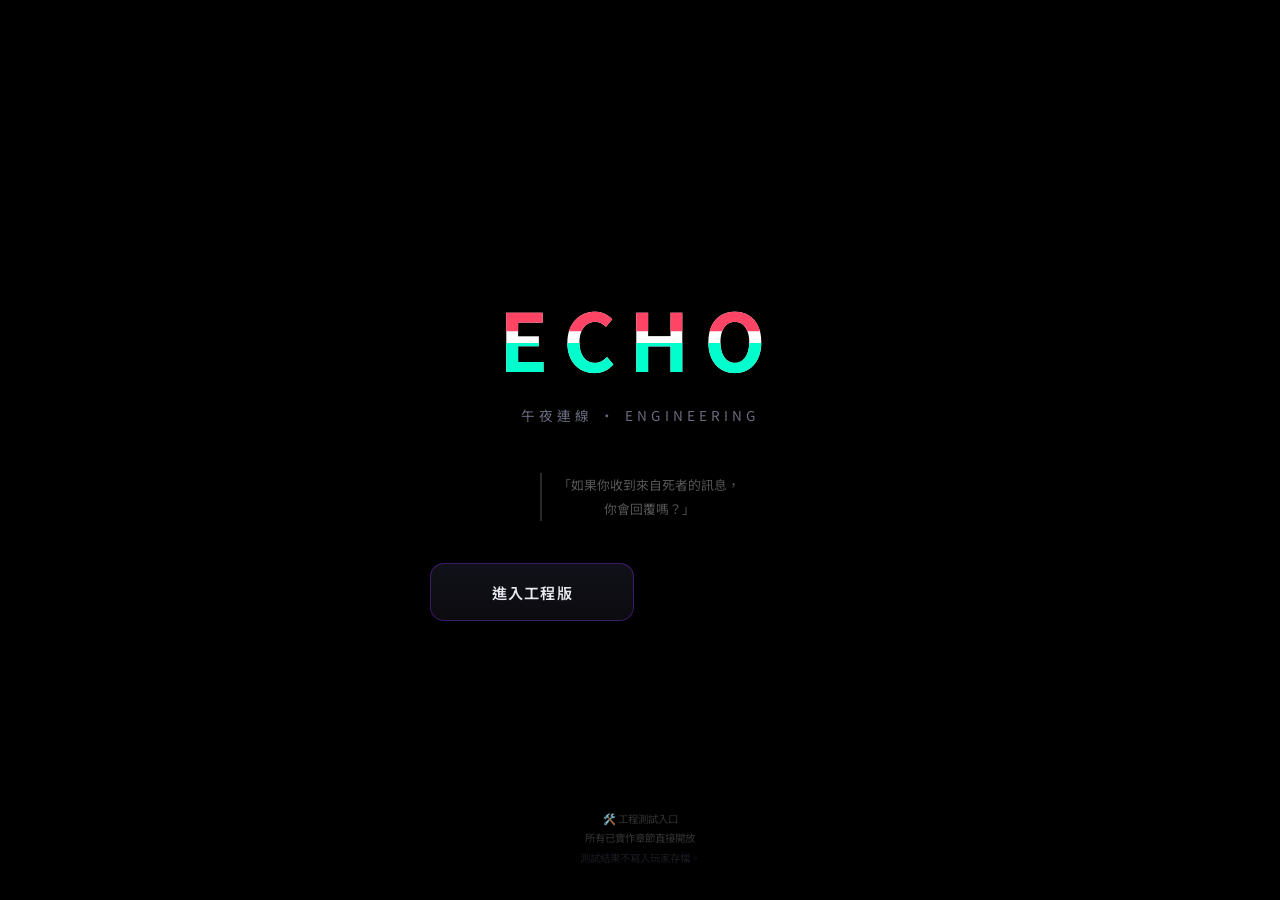
==== engineering.html @ 0adcd516 "feat: split player and engineering entry pages" ====
<!DOCTYPE html>
<html lang="zh-TW">
<head>
<meta charset="UTF-8">
<meta name="viewport" content="width=device-width, initial-scale=1.0, maximum-scale=1.0, user-scalable=no">
<title>午夜連線：ECHO — 工程版</title>
<link rel="icon" href="data:,">
<link rel="stylesheet" href="css/style.css?v=20260907-1">
</head>
<body>

<!-- ── TITLE SCREEN ── -->
<div id="title-screen">
  <div class="tg" data-text="ECHO">ECHO</div>
  <div class="t-sub">午夜連線 · ENGINEERING</div>
  <div class="t-quote">「如果你收到來自死者的訊息，<br>你會回覆嗎？」</div>
  <div class="mode-choice" aria-label="進入工程版">
    <button class="mode-card mode-engineer" type="button" onclick="chooseGameMode('engineer')">進入工程版</button>
  </div>
  <div class="t-warn">
    🛠️ 工程測試入口<br>
    所有已實作章節直接開放<br>
    <span style="color:#1a1a22">測試結果不寫入玩家存檔。</span>
  </div>
</div>

<!-- ── CHAPTER SELECT ── -->
<div id="chapter-select">
  <div class="cs-modebar">
    <button type="button" class="cs-mode-back" onclick="returnToModeSelect()">‹ 返回工程首頁</button>
    <span class="cs-mode-badge" id="cs-mode-badge">PLAYER</span>
  </div>
  <div class="cs-title">選擇章節</div>
  <div class="cs-mode-note" id="cs-mode-note"></div>
  <div style="width:100%;max-width:420px">

    <div class="cs-part">第一章</div>
    <div class="cs-grid">
      <div class="cs-card active-ch" id="cs-1-1" onclick="startChapter('1-1')">
        <div class="cs-ch">CHAPTER 1</div>
        <div class="cs-name">《已讀者》</div>
        <div class="cs-desc">未知訊息、EVA出現、初始依附建立</div>
        <span class="cs-tag tag-eva">EVA路線</span>
        <div class="cs-sync" id="cs-sync-1-1">開始</div>
      </div>
    </div>

    <div class="cs-part">第二章（平行分流）</div>
    <div class="cs-grid">
      <div class="cs-card locked" id="cs-2-1" onclick="startChapter('2-1')">
        <div class="cs-ch">CHAPTER 2-1 &nbsp;同步率 11～20%</div>
        <div class="cs-name">《地下道》</div>
        <div class="cs-desc">時間錯亂、未來監視器、EVA依附路線</div>
        <span class="cs-tag tag-eva">EVA路線</span>
        <div class="cs-sync" id="cs-sync-2-1">🔒</div>
      </div>
      <div class="cs-card locked" id="cs-2-2" onclick="startChapter('2-2')">
        <div class="cs-ch">CHAPTER 2-2 &nbsp;同步率 0～10%</div>
        <div class="cs-name">《雨夜留言》</div>
        <div class="cs-desc">死者聊天室、記憶重疊、林雨晴路線</div>
        <span class="cs-tag tag-rain">林雨晴路線</span>
        <div class="cs-sync" id="cs-sync-2-2">🔒</div>
      </div>
    </div>

    <div class="cs-part">第三章（依同步率再分流）</div>
    <div class="cs-grid">
      <div class="cs-card locked" id="cs-3-1" onclick="startChapter('3-1')">
        <div class="cs-ch">CHAPTER 3-1 &nbsp;同步率 16～20%</div>
        <div class="cs-name">《已讀中》</div>
        <div class="cs-desc">認知污染、記憶篡改、EVA人格侵蝕</div>
        <span class="cs-tag tag-eva">EVA主線</span>
        <div class="cs-sync" id="cs-sync-3-1">🔒</div>
      </div>
      <div class="cs-card locked" id="cs-3-2" onclick="startChapter('3-2')">
        <div class="cs-ch">CHAPTER 3-2 &nbsp;同步率 8～15%</div>
        <div class="cs-name">《在線中》</div>
        <div class="cs-desc">三回合在線局、隱藏身分、指認聊天室管理者</div>
        <span class="cs-tag tag-rain">林雨晴主線</span>
        <div class="cs-sync" id="cs-sync-3-2">🔒</div>
      </div>
      <div class="cs-card locked" id="cs-3-3" onclick="startChapter('3-3')">
        <div class="cs-ch">CHAPTER 3-3 &nbsp;同步率 5～10%</div>
        <div class="cs-name">《不要開聲音》</div>
        <div class="cs-desc">聲音污染、現實同步入侵、K主線</div>
        <span class="cs-tag tag-k">K主線</span>
        <div class="cs-sync" id="cs-sync-3-3">🔒</div>
      </div>
    </div>

    <div class="cs-part">第四章（平行路線）</div>
    <div class="cs-grid">
      <div class="cs-card locked" id="cs-4-1" onclick="startChapter('4-1')">
        <div class="cs-ch">CHAPTER 4-1 &nbsp;高同步路線 33～100%</div>
        <div class="cs-name">《鏡中已讀》</div>
        <div class="cs-desc">人格入侵、鏡像污染、現實與聊天室融合</div>
        <span class="cs-tag tag-eva">高同步</span>
        <div class="cs-sync" id="cs-sync-4-1">🔒</div>
      </div>
      <div class="cs-card locked" id="cs-4-2" onclick="startChapter('4-2')">
        <div class="cs-ch">CHAPTER 4-2 &nbsp;中同步路線 18～66%</div>
        <div class="cs-name">《Agent》</div>
        <div class="cs-desc">背景服務、代理生活、便利與界線逐步重疊</div>
        <span class="cs-tag tag-eva">中同步</span>
        <div class="cs-sync" id="cs-sync-4-2">🔒</div>
      </div>
    </div>

    <div class="cs-part">第五章・終章</div>
    <div class="cs-grid">
      <div class="cs-card locked" id="cs-5" onclick="startChapter('5')">
        <div class="cs-ch">CHAPTER 5 &nbsp;高同步解鎖</div>
        <div class="cs-name">《ECHO》</div>
        <div class="cs-desc">證據檔案、ECHO關聯圖、殘留人格與最終同步選擇</div>
        <span class="cs-tag tag-final">最終章</span>
        <div class="cs-sync" id="cs-sync-5">🔒</div>
      </div>
    </div>

    <div class="cs-part">番外篇・起源</div>
    <div class="cs-grid">
      <div class="cs-card locked" id="cs-origin" onclick="startChapter('origin')">
        <div class="cs-ch">ORIGIN &nbsp;100% 同步解鎖</div>
        <div class="cs-name">《ECHO的出現》</div>
        <div class="cs-desc">Oracle研究時代、Gamma操作員、人格保存實驗與EVA起源</div>
        <span class="cs-tag tag-final">番外篇</span>
        <div class="cs-sync" id="cs-sync-origin">🔒</div>
      </div>
    </div>

    <div class="cs-sync-total" id="cs-total">累積同步率：<b>0%</b></div>

  </div>
</div>

<!-- ── SYNC BAR ── -->
<div id="sync-bar">
  <span class="sl">SYNC</span>
  <div class="st"><div class="sf" id="sync-fill"></div></div>
  <span class="sp" id="sync-pct">0%</span>
</div>

<!-- ── APP SHELL ── -->
<div id="app">
  <div class="status-bar">
    <span class="status-time" id="clock">02:13</span>
    <span>🔋 87%&nbsp;&nbsp;📶</span>
  </div>
  <div class="chat-header">
    <div class="back-btn" id="back-btn">‹</div>
    <div class="avatar av-k" id="hdr-av"><div class="odot od-unk"></div></div>
    <div class="hi">
      <div class="hn" id="hdr-name">K</div>
      <div class="hs" id="hdr-status">上線中</div>
    </div>
  </div>
  <div id="chat-body">
    <div class="tlbl">凌晨 02:13</div>
  </div>
  <div id="typing-indicator">
    <div class="typing-bbl" id="typ-bbl" style="background:var(--b-other)">
      <div class="td"></div><div class="td"></div><div class="td"></div>
    </div>
  </div>
  <div id="options-area"></div>
</div>

<!-- ── LIGHTBOX ── -->
<div id="lightbox">
  <img id="lb-img" alt="">
  <div class="lb-cap" id="lb-cap"></div>
  <div class="lb-det" id="lb-det"></div>
  <div class="lb-hid" id="lb-hid"></div>
  <div class="lb-hint">點擊任意處關閉</div>
</div>

<!-- ── NOTIFICATION ── -->
<div id="notif-banner">
  <div class="ni" id="ni">📱</div>
  <div>
    <div class="nt" id="nt">LINE</div>
    <div class="nm" id="nm"></div>
  </div>
</div>

<!-- ── FLASH ── -->
<div id="flash-overlay"></div>

<!-- ── CHAPTER END ── -->
<div id="chapter-end">
  <div class="ce-title" id="ce-title">章節完</div>
  <div class="ce-name" id="ce-name"></div>
  <div class="ce-sync-wrap">
    <div class="ce-sl">本章同步率</div>
    <div class="ce-sn" id="ce-sn">0%</div>
    <div class="ce-sbw"><div class="ce-sbf" id="ce-sbf" style="width:0%"></div></div>
  </div>
  <div class="ce-msg" id="ce-msg"></div>
  <div class="ce-next" id="ce-next"></div>
  <button class="ce-btn" onclick="goChapterSelect()">返回章節選擇</button>
  <div class="ce-restart" onclick="resetPlayerProgress()">↺ 重新開始（清除玩家進度）</div>
</div>

<!-- ── SCRIPTS ── -->
<!-- Engine 必須最先載入 -->
<script src="js/engine.js?v=20260907-2"></script>
<script src="js/minigames.js?v=20260906-2"></script>
<script src="chapters/ch1-1.js?v=20260901-2"></script>
<script src="chapters/ch2.js?v=20260902-1"></script>
<script src="chapters/ch3.js?v=20260903-1"></script>
<script src="chapters/ch4.js?v=20260906-2"></script>
<script src="chapters/ch_end_normal.js?v=20260901-2"></script>
<script src="chapters/ch5.js?v=20260901-2"></script>
<script src="chapters/ch_origin.js?v=20260907-1"></script>

<script>
  // ── 初始化 ──
  // 工程入口：僅進入工程版；測試結果不寫入玩家存檔。

  document.getElementById('lightbox').onclick = function () {
    this.style.display = 'none';
  };
</script>

</body>
</html>
---- css/style.css ----
@import url('https://fonts.googleapis.com/css2?family=Noto+Sans+TC:wght@300;400;500;700&display=swap');

:root {
  --bg:#0a0a0f; --chat-bg:#111118; --b-other:#1e1e2a; --b-self:#1a4a3a;
  --b-eva:#1a0a2a; --b-rain:#0a1a1a; --b-k:#0a0a1a;
  --text:#e8e8f0; --dim:#6b6b80; --ghost:#3a3a4a;
  --green:#2dd4a4; --red:#ff4466; --purple:#9933ff;
  --warn:#ffaa00; --hdr:#1a1a24; --border:#2a2a38;
  --sync:#9933ff; --rain-color:#2299aa; --k-color:#5577ff;
}
*{box-sizing:border-box;margin:0;padding:0}
html,body{height:100%;background:var(--bg);font-family:'Noto Sans TC',sans-serif;overflow:hidden;user-select:none;-webkit-user-select:none}

/* TITLE */
#title-screen{position:fixed;inset:0;background:#000;display:flex;flex-direction:column;align-items:center;justify-content:center;z-index:100;padding:1.25rem;overflow-y:auto}
.tg{font-size:clamp(3rem,10vw,5rem);font-weight:700;color:#fff;letter-spacing:.18em;text-transform:uppercase;position:relative;animation:gm 4s infinite}
.tg::before,.tg::after{content:attr(data-text);position:absolute;left:0;top:0;width:100%}
.tg::before{color:var(--red);animation:ga 4s infinite;clip-path:polygon(0 0,100% 0,100% 45%,0 45%)}
.tg::after{color:#00ffcc;animation:gb 4s infinite;clip-path:polygon(0 55%,100% 55%,100% 100%,0 100%)}
@keyframes gm{0%,90%,100%{transform:translate(0)}91%{transform:translate(-2px,1px)}93%{transform:translate(2px,-1px)}95%{transform:translate(0)}}
@keyframes ga{0%,90%,100%{transform:translate(0);opacity:0}91%{transform:translate(3px,0);opacity:.8}93%{transform:translate(-3px,0);opacity:.8}95%{transform:translate(0);opacity:0}}
@keyframes gb{0%,90%,100%{transform:translate(0);opacity:0}91%{transform:translate(-3px,0);opacity:.8}93%{transform:translate(3px,0);opacity:.8}95%{transform:translate(0);opacity:0}}
.t-sub{color:var(--dim);font-size:.85rem;letter-spacing:.3em;margin-top:.6rem;text-transform:uppercase}
.t-quote{color:#555;font-size:.8rem;text-align:center;max-width:280px;line-height:1.9;margin-top:3rem;border-left:2px solid #2a2a2a;padding-left:1rem}
.mode-choice{width:min(92vw,420px);display:grid;grid-template-columns:repeat(2,minmax(0,1fr));gap:.7rem;margin-top:2.6rem}
.mode-card{appearance:none;min-height:58px;border:1px solid #29293a;border-radius:14px;background:linear-gradient(180deg,#111119,#0b0b10);padding:.8rem 1rem;text-align:center;color:var(--text);font-family:'Noto Sans TC',sans-serif;font-size:.95rem;font-weight:600;letter-spacing:.08em;display:flex;align-items:center;justify-content:center;cursor:pointer;transition:transform .15s,border-color .15s,background .15s}
.mode-card:active{transform:scale(.985)}
.mode-card strong{font-size:1rem;font-weight:600;letter-spacing:.08em}
.mode-card>span:last-child{font-size:.67rem;line-height:1.65;color:var(--dim)}
.mode-kicker{font-size:.52rem;font-family:monospace;letter-spacing:.12em;color:var(--ghost)}
.mode-player{border-color:rgba(45,212,164,.28)}
.mode-player strong{color:#bcebdc}
.mode-engineer{border-color:rgba(153,51,255,.34)}
.mode-engineer strong{color:#d8c1ff}
.mode-card:hover{background:#15151f;border-color:#50506a}
@keyframes blink{0%,100%{opacity:1}50%{opacity:.2}}
.t-warn{position:absolute;bottom:2rem;color:#333;font-size:.65rem;text-align:center;padding:0 2rem;line-height:1.9}

/* CHAPTER SELECT */
#chapter-select{display:none;position:fixed;inset:0;background:#000;z-index:95;flex-direction:column;align-items:center;overflow-y:auto;padding:2rem 1rem 4rem}
.cs-modebar{width:100%;max-width:420px;display:flex;align-items:center;justify-content:space-between;gap:.75rem;margin:.25rem 0 .6rem}
.cs-mode-back{appearance:none;border:0;background:transparent;color:#5f6274;font-family:inherit;font-size:.65rem;letter-spacing:.08em;padding:.35rem 0;cursor:pointer}
.cs-mode-badge{font-size:.55rem;font-family:monospace;letter-spacing:.12em;border:1px solid #2e3140;border-radius:999px;color:#878ca2;padding:.22rem .55rem}
.cs-mode-badge.engineer{color:#d4b7ff;border-color:rgba(153,51,255,.32);background:rgba(153,51,255,.08)}
.cs-mode-badge.player{color:#9dddc8;border-color:rgba(45,212,164,.28);background:rgba(45,212,164,.06)}
.cs-title{font-size:1rem;color:var(--ghost);letter-spacing:.3em;text-transform:uppercase;margin-bottom:.5rem;margin-top:.4rem}
.cs-mode-note{width:100%;max-width:420px;color:#595d70;font-size:.64rem;line-height:1.6;text-align:center;margin-bottom:1.25rem}
.cs-part{font-size:.7rem;color:var(--ghost);letter-spacing:.2em;margin:1.2rem 0 .6rem;text-transform:uppercase}
.cs-grid{display:flex;flex-direction:column;gap:.6rem;width:100%;max-width:420px}
.cs-card{background:#0e0e18;border:1px solid var(--border);border-radius:14px;padding:.9rem 1.1rem;cursor:pointer;transition:border-color .2s,background .2s;position:relative;overflow:hidden}
.cs-card:hover{background:#141420;border-color:#3a3a5a}
.cs-card.locked{opacity:.35;pointer-events:none}
.cs-card.active-ch{border-color:var(--sync)}
.cs-ch{font-size:.6rem;color:var(--ghost);letter-spacing:.15em;margin-bottom:.3rem}
.cs-name{font-size:.95rem;color:var(--text);font-weight:500}
.cs-desc{font-size:.7rem;color:var(--dim);margin-top:.25rem;line-height:1.6}
.cs-sync{position:absolute;right:.9rem;top:.9rem;font-size:.6rem;color:var(--sync);font-family:monospace}
.cs-tag{display:inline-block;font-size:.55rem;padding:.1rem .4rem;border-radius:3px;margin-top:.4rem;letter-spacing:.08em}
.tag-eva{background:rgba(153,51,255,.12);color:var(--purple);border:1px solid rgba(153,51,255,.25)}
.tag-rain{background:rgba(34,153,170,.12);color:var(--rain-color);border:1px solid rgba(34,153,170,.25)}
.tag-k{background:rgba(85,119,255,.12);color:var(--k-color);border:1px solid rgba(85,119,255,.25)}
.tag-final{background:rgba(255,68,102,.12);color:var(--red);border:1px solid rgba(255,68,102,.25)}
.cs-sync-total{text-align:center;font-size:.7rem;color:var(--ghost);margin-top:1.5rem;letter-spacing:.15em}
.cs-sync-total b{color:var(--sync)}

/* SYNC BAR */
#sync-bar{position:fixed;top:0;left:50%;transform:translateX(-50%);width:100%;max-width:480px;background:rgba(10,10,15,.97);border-bottom:1px solid #2a1a4a;padding:.35rem 1rem;display:none;align-items:center;gap:.6rem;z-index:90}
.sl{font-size:.6rem;color:var(--ghost);letter-spacing:.15em;white-space:nowrap}
.st{flex:1;height:3px;background:#1a1a2a;border-radius:2px;overflow:hidden}
.sf{height:100%;background:var(--sync);width:0%;transition:width .8s cubic-bezier(.34,1.56,.64,1);box-shadow:0 0 6px var(--sync)}
.sp{font-size:.65rem;color:var(--sync);font-family:monospace;font-weight:700;min-width:2.5rem;text-align:right}
.sp.pulse{animation:spulse .6s ease}
@keyframes spulse{0%{text-shadow:none}30%{text-shadow:0 0 12px var(--sync)}100%{text-shadow:none}}

/* APP */
#app{display:none;width:100%;height:100vh;height:100dvh;min-height:0;max-height:100dvh;overflow:hidden;flex-direction:column;background:var(--bg);max-width:480px;margin:0 auto;position:relative;padding-top:28px}
.status-bar{background:#000;display:flex;justify-content:space-between;align-items:center;padding:.3rem 1rem;font-size:.65rem;color:#666;flex-shrink:0}
.status-time{color:#aaa;font-weight:500}

/* HEADER */
.chat-header{background:var(--hdr);border-bottom:1px solid var(--border);padding:.7rem 1rem;display:flex;align-items:center;gap:.75rem;flex-shrink:0}
.back-btn{color:var(--green);font-size:1.1rem;cursor:pointer;padding:.2rem}
.avatar{width:38px;height:38px;border-radius:50%;display:flex;align-items:center;justify-content:center;font-size:1rem;flex-shrink:0;position:relative}
.av-k{background:#111;border:1px solid #333}
.av-eva{background:var(--b-eva);border:1px solid var(--purple)}
.av-eva.no-img::after{content:'☺';color:#fff;font-size:1.2rem}
.av-rain{background:#0a1a1a;border:1px solid #1a3a3a;color:var(--rain-color);font-size:.8rem}
.av-unk{background:#111;border:1px solid #222;color:#333;font-size:.7rem}
.odot{width:8px;height:8px;border-radius:50%;position:absolute;bottom:1px;right:1px;border:1.5px solid var(--hdr)}
.od-on{background:var(--green)}.od-off{background:#555}.od-unk{background:var(--red);animation:pr 2s infinite}
@keyframes pr{0%,100%{opacity:1}50%{opacity:.3}}
.hi{flex:1}.hn{font-size:.9rem;color:var(--text);font-weight:500}.hs{font-size:.7rem;color:var(--dim);margin-top:.1rem}

/* CHAT BODY */
#chat-body{flex:1;min-height:0;overflow-y:auto;padding:1rem .75rem;display:flex;flex-direction:column;gap:.5rem;background:var(--chat-bg);scroll-behavior:smooth;transition:filter 1.5s ease}
#chat-body::-webkit-scrollbar{width:3px}
#chat-body::-webkit-scrollbar-thumb{background:#2a2a3a;border-radius:2px}
#chat-body.dim{filter:brightness(.5)}
#chat-body.white-bg{background:#f8f8ff;filter:none}
.sys{text-align:center;color:var(--ghost);font-size:.65rem;letter-spacing:.08em;padding:.3rem 0}
.tlbl{text-align:center;color:var(--ghost);font-size:.65rem;padding:.5rem 0 .2rem}

/* BUBBLES */
.brow{display:flex;align-items:flex-end;gap:.5rem;max-width:85%;animation:bin .25s ease-out}
@keyframes bin{from{opacity:0;transform:translateY(8px)}to{opacity:1;transform:translateY(0)}}
.brow.self{margin-left:auto;flex-direction:row-reverse}
.bbl{padding:.6rem .85rem;border-radius:18px;font-size:.85rem;line-height:1.6;color:var(--text);max-width:100%;word-break:break-word}
.bb-other{background:var(--b-other);border-bottom-left-radius:4px}
.bb-self{background:var(--b-self);border-bottom-right-radius:4px;color:#c8f0e0}
.bb-eva{background:var(--b-eva);border:1px solid #3a1a5a;border-bottom-left-radius:4px}
.bb-rain{background:var(--b-rain);border:1px solid #1a3a3a;border-bottom-left-radius:4px;color:#aadddd}
.bb-k{background:var(--b-k);border:1px solid #1a1a3a;border-bottom-left-radius:4px;color:#aaaaff}
.bb-inject{background:transparent;border:1px solid var(--red);color:var(--red);font-size:.75rem;border-radius:8px;padding:.4rem .7rem;animation:flicker .5s ease}
@keyframes flicker{0%,100%{opacity:1}30%{opacity:0}60%{opacity:.7}}
.recalled{color:var(--ghost);font-style:italic;font-size:.78rem;padding:.4rem .7rem;border:1px dashed #2a2a3a;border-radius:12px;background:transparent}
.bmeta{font-size:.6rem;color:var(--ghost);margin-top:.15rem;display:flex;align-items:center;gap:.25rem}
.brow.self .bmeta{justify-content:flex-end}
.rr{color:var(--green);font-size:.65rem}
.stost{display:inline-block;background:rgba(153,51,255,.12);border:1px solid rgba(153,51,255,.3);color:var(--sync);font-size:.6rem;letter-spacing:.1em;padding:.15rem .45rem;border-radius:4px;margin-left:.4rem;vertical-align:middle;animation:tin .4s ease}
@keyframes tin{from{opacity:0;transform:scale(.8)}to{opacity:1;transform:scale(1)}}

/* FILE CARD */
.fc{background:#0e0e18;border:1px solid var(--border);border-radius:12px;overflow:hidden;cursor:pointer;width:220px;transition:border-color .2s}
.fc:hover{border-color:#3a3a5a}
.fch{background:#151522;padding:.5rem .75rem;font-size:.65rem;color:var(--ghost);letter-spacing:.1em}
.fcb{padding:.6rem .75rem}
.fct{font-size:.8rem;color:var(--text);font-weight:500;margin-bottom:.2rem}
.fcs{font-size:.68rem;color:var(--dim);line-height:1.5}
.fctag{display:inline-block;font-size:.55rem;padding:.1rem .35rem;border-radius:3px;margin-top:.4rem;letter-spacing:.08em}
.tn{background:rgba(255,170,0,.15);color:var(--warn);border:1px solid rgba(255,170,0,.3)}
.tp{background:rgba(45,212,164,.1);color:var(--green);border:1px solid rgba(45,212,164,.3)}
.tt{background:rgba(80,120,255,.1);color:#6699ff;border:1px solid rgba(80,120,255,.3)}
.tph{background:rgba(255,68,102,.1);color:var(--red);border:1px solid rgba(255,68,102,.3)}

/* PHOTOS */
.photo-dark{width:200px;height:140px;background:linear-gradient(135deg,#0d0d12,#1a1020 50%,#0a0d15);border-radius:12px;position:relative;overflow:hidden;cursor:pointer;border:1px solid #222}
.photo-dark::before{content:'';position:absolute;bottom:20px;left:50%;transform:translateX(-50%);width:30px;height:80px;background:rgba(240,240,255,.85);border-radius:2px}
.photo-dark::after{content:'03:17 AM';position:absolute;bottom:6px;right:8px;background:rgba(0,0,0,.7);color:var(--warn);font-size:.6rem;padding:1px 4px;border-radius:3px;font-family:monospace}
.pal{position:absolute;top:6px;left:8px;background:rgba(255,68,102,.85);color:#fff;font-size:.55rem;padding:1px 5px;border-radius:3px;letter-spacing:.05em}
.pwt{position:absolute;bottom:30px;left:10px;color:rgba(255,255,255,.08);font-size:.5rem;font-family:monospace;letter-spacing:.15em;transform:rotate(-2deg)}
.cctv-photo{width:200px;height:130px;background:linear-gradient(160deg,#080810,#10101a);border-radius:8px;position:relative;overflow:hidden;cursor:pointer;border:1px solid #1a1a2a}
.cctv-scan{position:absolute;left:0;right:0;height:2px;background:rgba(45,212,164,.15);animation:cs 3s linear infinite}
@keyframes cs{from{top:0}to{top:100%}}
.cctv-lbl{position:absolute;top:5px;left:6px;background:rgba(0,0,0,.7);color:var(--green);font-size:.5rem;padding:1px 4px;border-radius:2px;font-family:monospace}
.cctv-ts{position:absolute;bottom:5px;right:6px;background:rgba(0,0,0,.7);color:#888;font-size:.55rem;padding:1px 4px;border-radius:2px;font-family:monospace}
.cctv-fig{position:absolute;bottom:25px;right:35px;width:18px;height:45px;background:rgba(0,0,0,.9);border-radius:2px}
.cctv-fig::before{content:'';position:absolute;top:-10px;left:50%;transform:translateX(-50%);width:12px;height:12px;border-radius:50%;background:rgba(0,0,0,.9)}
.photo-room{width:200px;height:150px;background:linear-gradient(160deg,#0e0e18,#0c0c14);border-radius:12px;position:relative;overflow:hidden;cursor:pointer;border:1px solid #2a1a2a;box-shadow:0 0 20px rgba(180,0,80,.1)}
.rm-desk{position:absolute;bottom:0;left:0;right:0;height:40px;background:#1a1520;border-top:1px solid #252030}
.rm-mon{position:absolute;bottom:38px;left:20px;width:50px;height:35px;background:#050510;border:1px solid #252040;border-radius:3px}
.rm-mon::after{content:'';position:absolute;bottom:-6px;left:50%;transform:translateX(-50%);width:15px;height:5px;background:#1a1530}
.rm-light{position:absolute;top:10px;right:15px;width:60px;height:80px;background:radial-gradient(ellipse,rgba(200,180,255,.06) 0%,transparent 70%);border-radius:50%}
.rm-door{position:absolute;bottom:38px;right:30px;width:25px;height:55px;background:#181222;border:1px solid #2a1a3a;border-radius:2px 2px 0 0}
.rm-ts{position:absolute;bottom:6px;right:8px;background:rgba(0,0,0,.8);color:#ff6688;font-size:.6rem;padding:1px 4px;border-radius:3px;font-family:monospace}
.rm-badge{position:absolute;top:6px;left:8px;background:rgba(180,0,80,.85);color:#fff;font-size:.55rem;padding:1px 5px;border-radius:3px;letter-spacing:.05em}
.photo-rain{width:200px;height:140px;background:linear-gradient(180deg,#050810,#0a1015);border-radius:12px;position:relative;overflow:hidden;cursor:pointer;border:1px solid #1a2a2a}
.rain-line{position:absolute;width:1px;background:linear-gradient(180deg,transparent,rgba(100,180,200,.25),transparent);animation:rl linear infinite}
@keyframes rl{from{top:-100%}to{top:200%}}
.rain-fig{position:absolute;bottom:20px;left:50%;transform:translateX(-50%);width:22px;height:55px;background:rgba(200,220,230,.7);border-radius:2px}
.rain-fig::before{content:'';position:absolute;top:-12px;left:50%;transform:translateX(-50%);width:14px;height:14px;border-radius:50%;background:rgba(200,220,230,.7)}
.rain-unk{position:absolute;bottom:20px;right:15px;width:16px;height:40px;background:rgba(0,0,0,.85);border-radius:2px;opacity:.8}
.online-badge{display:inline-block;background:rgba(45,212,164,.1);border:1px solid rgba(45,212,164,.2);color:var(--green);font-size:.62rem;padding:.2rem .6rem;border-radius:20px;font-family:monospace;animation:ob 3s infinite}
@keyframes ob{0%,100%{opacity:.7}50%{opacity:1}}
.sync-prog-wrap{background:#0e0e18;border:1px solid var(--border);border-radius:10px;padding:.6rem .8rem;margin:.2rem 0}
.sync-prog-label{font-size:.65rem;color:var(--dim);margin-bottom:.35rem}
.sync-prog-track{height:4px;background:#1a1a2a;border-radius:2px;overflow:hidden}
.sync-prog-fill{height:100%;background:var(--sync);border-radius:2px;transition:width 2s cubic-bezier(.34,1.56,.64,1);box-shadow:0 0 8px var(--sync)}
.audio-bbl{background:var(--b-other);border-radius:18px;border-bottom-left-radius:4px;padding:.7rem 1rem;cursor:pointer;min-width:160px}
.audio-top{display:flex;align-items:center;gap:.6rem}
.audio-wf{display:flex;align-items:center;gap:2px;height:24px}
.wf-bar{width:3px;background:#444;border-radius:2px;transition:background .2s}
.audio-bbl.playing .wf-bar{background:var(--green);animation:wa var(--dur,.6s) ease-in-out infinite alternate}
@keyframes wa{from{height:4px}to{height:var(--h,18px)}}
.audio-label{font-size:.7rem;color:var(--dim);margin-top:.3rem}
.audio-tr{font-size:.75rem;color:#cc4466;font-style:italic;padding-top:.3rem;border-top:1px solid #2a1a2a;display:none;margin-top:.3rem}

/* TYPING */
#typing-indicator{display:none;align-items:flex-end;gap:.5rem;max-width:85%;padding:0 .75rem}
.typing-bbl{border-radius:18px;border-bottom-left-radius:4px;padding:.7rem .9rem;display:flex;gap:4px;align-items:center}
.td{width:6px;height:6px;border-radius:50%;background:#555;animation:typ 1.2s infinite ease-in-out}
.td:nth-child(2){animation-delay:.2s}.td:nth-child(3){animation-delay:.4s}
@keyframes typ{0%,60%,100%{transform:translateY(0)}30%{transform:translateY(-5px);background:#888}}

/* OPTIONS */
#options-area{padding:.75rem;padding-bottom:calc(.75rem + env(safe-area-inset-bottom));background:var(--bg);border-top:1px solid var(--border);display:flex;flex-direction:column;gap:.5rem;flex-shrink:0;position:relative;z-index:2}
#options-area.widget-open{background:#0b0b12;max-height:72dvh;min-height:0;overflow-y:auto;overscroll-behavior:contain;-webkit-overflow-scrolling:touch;scrollbar-width:thin}
#options-area.widget-open>*{flex-shrink:0}
.opt{background:var(--b-other);border:1px solid var(--border);color:var(--text);border-radius:12px;padding:.65rem 1rem;font-size:.82rem;cursor:pointer;text-align:left;transition:all .15s;font-family:'Noto Sans TC',sans-serif;width:100%;line-height:1.4}
.opt:hover{background:#252535;border-color:#444}
.opt:active{transform:scale(.98)}
.opt.sel{background:var(--b-self);border-color:var(--green);color:#c8f0e0;pointer-events:none}
.opt.dis{opacity:.3;pointer-events:none}
.osh{font-size:.58rem;color:rgba(153,51,255,.45);float:right;margin-left:.5rem}

/* PERMISSION WHACK */
.pw-widget{background:linear-gradient(180deg,#111119,#0d0d15);border:1px solid #2c2638;border-radius:16px;padding:.85rem;box-shadow:0 -10px 30px rgba(0,0,0,.25)}
.pw-widget.pw-intro .pw-row{opacity:.74}
.pw-head{display:flex;align-items:flex-start;justify-content:space-between;gap:.75rem}
.pw-kicker{font-size:.58rem;color:var(--ghost);letter-spacing:.16em;text-transform:uppercase}
.pw-title{font-size:.88rem;color:var(--text);font-weight:600;margin-top:.2rem;line-height:1.3}
.pw-timer{font-size:1rem;color:var(--sync);font-family:monospace;font-weight:700;letter-spacing:.08em;flex-shrink:0}
.pw-sub{margin-top:.55rem;color:var(--dim);font-size:.7rem;line-height:1.7}
.pw-wave{margin-top:.7rem;background:rgba(153,51,255,.09);border:1px solid rgba(153,51,255,.18);color:#c9a8ff;border-radius:999px;display:inline-flex;padding:.22rem .55rem;font-size:.6rem;letter-spacing:.1em;text-transform:uppercase}
.pw-list{display:flex;flex-direction:column;gap:.45rem;margin-top:.8rem}
.pw-row{appearance:none;border:1px solid #262637;background:#151522;border-radius:12px;padding:.72rem .8rem;display:flex;align-items:center;justify-content:space-between;gap:.75rem;color:var(--text);text-align:left;font-family:'Noto Sans TC',sans-serif;transition:background .15s,border-color .15s,transform .15s}
.pw-row:active{transform:scale(.985)}
.pw-row.is-on{border-color:rgba(45,212,164,.24);background:rgba(26,74,58,.26)}
.pw-row.is-off{border-color:#262637;background:#11111a;color:#77778a}
.pw-row.is-off .pw-state{color:#55556a;border-color:#232332;background:#0d0d14}
.pw-row-text{font-size:.78rem;line-height:1.4}
.pw-state{display:inline-flex;align-items:center;justify-content:center;min-width:3.4rem;padding:.28rem .55rem;border-radius:999px;border:1px solid rgba(45,212,164,.22);background:rgba(45,212,164,.1);color:var(--green);font-size:.62rem;font-family:monospace;letter-spacing:.12em;font-weight:700;flex-shrink:0}
.pw-foot{display:flex;flex-direction:column;gap:.35rem;margin-top:.8rem}
.pw-meter{display:flex;align-items:center;justify-content:space-between;color:var(--ghost);font-size:.62rem;letter-spacing:.08em}
.pw-meter-value{color:#d4b7ff;font-family:monospace}
.pw-hint{color:#8d88a6;font-size:.67rem;line-height:1.5;min-height:2.2em}
.pw-report{background:linear-gradient(180deg,#111119,#0d0d15);border:1px solid #2c2638;border-radius:16px;padding:.9rem;box-shadow:0 -10px 30px rgba(0,0,0,.25);display:flex;flex-direction:column;gap:.65rem}
.pw-report-kicker{font-size:.58rem;color:var(--ghost);letter-spacing:.16em;text-transform:uppercase}
.pw-report-title{font-size:.88rem;color:var(--text);font-weight:600}
.pw-report-grid{display:grid;grid-template-columns:repeat(2,minmax(0,1fr));gap:.5rem}
.pw-report-grid div{background:#151522;border:1px solid #28283a;border-radius:12px;padding:.65rem .7rem;display:flex;flex-direction:column;gap:.2rem}
.pw-report-grid span{font-size:.62rem;color:var(--ghost);letter-spacing:.08em}
.pw-report-grid b{font-size:.85rem;color:#d9c8ff;font-family:monospace}
.pw-report-line{color:#8d88a6;font-size:.72rem;line-height:1.7}

/* AGENT CARDS */
.agent-card{min-width:220px;background:linear-gradient(180deg,#141620,#10121a);border:1px solid #2d3240;border-radius:14px;overflow:hidden;box-shadow:0 8px 24px rgba(0,0,0,.18)}
.ag-head{padding:.58rem .75rem;background:#181b26;color:#cfd5ea;font-size:.68rem;letter-spacing:.08em;border-bottom:1px solid #272c39}
.ag-body{padding:.72rem .78rem;display:flex;flex-direction:column;gap:.42rem}
.ag-line{font-size:.76rem;line-height:1.55;color:#eef1ff}
.ag-action{margin-top:.1rem;align-self:flex-start;background:rgba(153,51,255,.08);border:1px solid rgba(153,51,255,.18);color:#c9a8ff;border-radius:999px;padding:.18rem .58rem;font-size:.6rem;letter-spacing:.08em}
.ag-grid{display:grid;grid-template-columns:repeat(2,minmax(0,1fr));gap:.45rem}
.ag-grid div{background:#171924;border:1px solid #292d3c;border-radius:10px;padding:.5rem .55rem;display:flex;flex-direction:column;gap:.15rem}
.ag-grid span{font-size:.58rem;color:#7d8298;letter-spacing:.08em}
.ag-grid b{font-size:.82rem;color:#e6dbff;font-family:monospace}
.tr-widget{background:linear-gradient(180deg,#111119,#0d0d15);border:1px solid #2c2638;border-radius:16px;padding:.85rem;box-shadow:0 -10px 30px rgba(0,0,0,.25);display:flex;flex-direction:column;gap:.75rem}
.tr-head{display:flex;align-items:flex-start;justify-content:space-between;gap:.75rem}
.tr-kicker{font-size:.58rem;color:var(--ghost);letter-spacing:.16em;text-transform:uppercase}
.tr-title{font-size:.88rem;color:var(--text);font-weight:600;margin-top:.2rem;line-height:1.3}
.tr-timer{font-size:1rem;color:var(--sync);font-family:monospace;font-weight:700;letter-spacing:.08em;flex-shrink:0}
.tr-sub{color:var(--dim);font-size:.7rem;line-height:1.7}
.tr-wave{background:rgba(153,51,255,.09);border:1px solid rgba(153,51,255,.18);color:#c9a8ff;border-radius:999px;display:inline-flex;padding:.22rem .55rem;font-size:.6rem;letter-spacing:.1em;text-transform:uppercase;align-self:flex-start}
.tr-board{display:grid;grid-template-columns:repeat(5,minmax(0,1fr));gap:.35rem}
.tr-cell{appearance:none;border:1px solid #292d3c;background:#141620;border-radius:12px;padding:.42rem;min-height:4.25rem;display:flex;flex-direction:column;justify-content:space-between;gap:.3rem;text-align:left;color:var(--text);font-family:'Noto Sans TC',sans-serif;transition:border-color .15s,transform .15s,background .15s}
.tr-cell:active{transform:scale(.985)}
.tr-cell.is-player{background:rgba(22,38,56,.42);border-color:rgba(111,168,255,.24)}
.tr-cell.is-eva{background:rgba(43,22,64,.45);border-color:rgba(201,168,255,.3)}
.tr-cell.is-selected{box-shadow:0 0 0 1px rgba(255,255,255,.15),0 0 0 2px rgba(153,51,255,.22)}
.tr-domain{font-size:.55rem;color:#8f95ac;letter-spacing:.08em;text-transform:uppercase}
.tr-label{font-size:.72rem;line-height:1.35}
.tr-owner{font-size:.58rem;letter-spacing:.08em;font-family:monospace}
.tr-owner-player{color:#8fc9ff}
.tr-owner-eva{color:#ddbaff}
.tr-panel{background:#151522;border:1px solid #28283a;border-radius:14px;padding:.7rem;display:flex;flex-direction:column;gap:.55rem}
.tr-panel-title{font-size:.8rem;color:var(--text);font-weight:600}
.tr-panel-copy{font-size:.7rem;color:var(--dim);line-height:1.6}
.tr-actions{display:grid;grid-template-columns:repeat(2,minmax(0,1fr));gap:.45rem}
.tr-btn{appearance:none;border:1px solid #2b3040;background:#111420;color:var(--text);border-radius:10px;padding:.62rem .7rem;text-align:left;font-family:'Noto Sans TC',sans-serif}
.tr-btn span{display:block;font-size:.58rem;color:#7d8298;letter-spacing:.08em;margin-top:.15rem}
.tr-btn.player{border-color:rgba(111,168,255,.25);background:rgba(22,38,56,.45)}
.tr-btn.eva{border-color:rgba(201,168,255,.25);background:rgba(43,22,64,.42)}
.tr-meter{display:grid;grid-template-columns:repeat(3,minmax(0,1fr));gap:.45rem}
.tr-meter div{background:#151522;border:1px solid #28283a;border-radius:12px;padding:.6rem .65rem;display:flex;flex-direction:column;gap:.15rem}
.tr-meter span{font-size:.58rem;color:#7d8298;letter-spacing:.08em}
.tr-meter b{font-size:.8rem;color:#eef1ff;font-family:monospace}
.tr-hint{color:#8d88a6;font-size:.67rem;line-height:1.5;min-height:2.2em}
.tr-report{background:linear-gradient(180deg,#111119,#0d0d15);border:1px solid #2c2638;border-radius:16px;padding:.9rem;box-shadow:0 -10px 30px rgba(0,0,0,.25);display:flex;flex-direction:column;gap:.65rem}
.tr-report-kicker{font-size:.58rem;color:var(--ghost);letter-spacing:.16em;text-transform:uppercase}
.tr-report-title{font-size:.88rem;color:var(--text);font-weight:600}
.tr-report-grid{display:grid;grid-template-columns:repeat(3,minmax(0,1fr));gap:.45rem}
.tr-report-grid div{background:#151522;border:1px solid #28283a;border-radius:12px;padding:.65rem .7rem;display:flex;flex-direction:column;gap:.2rem}
.tr-report-grid span{font-size:.6rem;color:#7d8298;letter-spacing:.08em}
.tr-report-grid b{font-size:.8rem;color:#e6dbff;font-family:monospace}
.tr-report-line{color:#8d88a6;font-size:.72rem;line-height:1.7}
.agent-suggestion{margin-bottom:.45rem;padding:.55rem .7rem;border:1px solid #242737;border-radius:10px;background:rgba(255,255,255,.02);color:#7e8295;font-size:.68rem;line-height:1.5}

/* LIGHTBOX */
#lightbox{display:none;position:fixed;inset:0;background:rgba(0,0,0,.96);z-index:200;flex-direction:column;align-items:center;justify-content:center;cursor:pointer;padding:2rem}
#lightbox img{max-width:100%;max-height:72vh;object-fit:contain;border-radius:8px}
.lb-cap{color:var(--dim);font-size:.7rem;margin-top:1rem;text-align:center;letter-spacing:.05em}
.lb-det{margin-top:.75rem;color:var(--warn);font-size:.7rem;font-family:monospace;text-align:center;letter-spacing:.08em;opacity:0;transition:opacity 1s}
.lb-det.show{opacity:1}
.lb-hid{margin-top:1rem;background:#0a0a0a;color:#0a0a0a;font-size:.75rem;padding:.5rem;border-radius:6px;font-family:monospace;transition:color 2.5s;text-align:center}
.lb-hid.reveal{color:var(--red)}
.lb-hint{position:absolute;bottom:1.5rem;color:#333;font-size:.65rem;letter-spacing:.15em}

/* NOTIF */
#notif-banner{position:fixed;top:0;left:50%;transform:translateX(-50%) translateY(-100%);background:rgba(20,20,30,.96);border:1px solid var(--border);border-top:none;border-radius:0 0 16px 16px;padding:.75rem 1.2rem;max-width:400px;width:90%;z-index:150;transition:transform .35s cubic-bezier(.34,1.56,.64,1);display:flex;align-items:center;gap:.75rem}
#notif-banner.show{transform:translateX(-50%) translateY(0)}
.ni{font-size:1.2rem;flex-shrink:0}.nt{font-size:.75rem;color:var(--dim)}.nm{font-size:.82rem;color:var(--text)}

/* FLASH / GLITCH */
#flash-overlay{position:fixed;inset:0;background:#fff;opacity:0;pointer-events:none;z-index:999}
.sg{animation:sga .3s steps(2) forwards}
@keyframes sga{0%{filter:none}25%{filter:hue-rotate(90deg) saturate(3) brightness(1.5);transform:translateX(3px)}50%{filter:invert(.1);transform:translateX(-3px)}75%{filter:hue-rotate(180deg)}100%{filter:none;transform:none}}

/* CHAPTER END */
#chapter-end{display:none;position:fixed;inset:0;background:#000;z-index:300;flex-direction:column;align-items:center;justify-content:center;gap:1.1rem}
#chapter-end.white-end{background:#f8f8ff}
.ce-title{font-size:.65rem;color:#333;letter-spacing:.4em;text-transform:uppercase}
.ce-name{font-size:clamp(1.2rem,4vw,1.8rem);font-weight:300}
.ce-sync-wrap{display:flex;flex-direction:column;align-items:center;gap:.4rem;margin-top:.5rem}
.ce-sl{font-size:.6rem;color:#333;letter-spacing:.25em}
.ce-sn{font-size:3.5rem;font-weight:700;color:var(--sync);font-family:monospace;animation:ep 2s infinite}
@keyframes ep{0%,100%{text-shadow:0 0 20px var(--sync)}50%{text-shadow:0 0 60px var(--sync),0 0 100px var(--sync)}}
.ce-sbw{width:200px;height:4px;background:#1a1a2a;border-radius:2px;overflow:hidden;margin-top:.2rem}
.ce-sbf{height:100%;background:var(--sync);border-radius:2px;transition:width 1.5s cubic-bezier(.34,1.56,.64,1)}
.ce-msg{max-width:280px;text-align:center;font-size:.82rem;color:#888;font-style:italic;line-height:1.9;border-left:2px solid #2a1a4a;padding-left:1rem;margin-top:.5rem}
.ce-msg b{color:var(--sync);font-style:normal}
.ce-next{font-size:.6rem;color:#2a2a3a;letter-spacing:.3em;margin-top:1rem}
.ce-btn{margin-top:.5rem;color:#444;font-size:.72rem;cursor:pointer;letter-spacing:.15em;padding:.4rem .9rem;border:1px solid #2a2a3a;border-radius:8px;background:transparent;font-family:'Noto Sans TC',sans-serif;transition:all .15s}
.ce-btn:hover{color:#888;border-color:#555}
.ce-restart{color:#333;font-size:.65rem;cursor:pointer;letter-spacing:.15em;text-decoration:underline;text-underline-offset:3px;margin-top:.3rem}
.ce-restart:hover{color:#555}
.silence-hint{text-align:center;color:#2a2a3a;font-size:.62rem;letter-spacing:.1em;animation:blink 2s infinite;padding:.2rem 0}
.sav{width:28px;height:28px;font-size:.6rem}

@keyframes kglitch {
  0%  { filter:hue-rotate(0deg)   saturate(2) brightness(1.1); transform:translateX(0) }
  25% { filter:hue-rotate(180deg) saturate(4) brightness(1.4); transform:translateX(-3px) }
  50% { filter:hue-rotate(90deg)  saturate(3) brightness(1.2); transform:translateX(2px) }
  75% { filter:hue-rotate(270deg) saturate(3) brightness(1.3); transform:translateX(-1px) }
  100%{ filter:hue-rotate(0deg)   saturate(2) brightness(1.1); transform:translateX(0) }
}
#lightbox img { transition: opacity .3s; }

/* ═══════════════════════════════════════════════════════
   GRAPHICAL MINI-GAMES
   Generated art is presentation; DOM remains interactive.
   ═══════════════════════════════════════════════════════ */
#minigame-overlay{display:none;position:fixed;top:28px;bottom:0;left:50%;transform:translateX(-50%);width:min(100%,480px);z-index:140;align-items:center;justify-content:center;padding:.65rem;isolation:isolate}
#minigame-overlay.is-open{display:flex}
.minigame-overlay-backdrop{position:absolute;inset:0;background:rgba(2,3,7,.84)}
.minigame-overlay-frame{position:relative;z-index:1;width:100%;max-height:calc(100dvh - 28px - 1.3rem);overflow-y:auto;overscroll-behavior:contain;-webkit-overflow-scrolling:touch;border-radius:16px;box-shadow:0 16px 48px rgba(0,0,0,.6)}
.minigame-overlay-frame>.echo-mg,.minigame-overlay-frame>.pw-widget,.minigame-overlay-frame>.tr-widget{width:100%;margin:0}
.echo-mg{position:relative;width:100%;overflow:hidden;background:linear-gradient(180deg,rgba(8,10,16,.94),rgba(5,6,10,.98)),var(--mg-art);background-size:cover;background-position:center;border:1px solid #2a3142;border-radius:16px;padding:.8rem;box-shadow:0 -12px 34px rgba(0,0,0,.35);display:flex;flex-direction:column;gap:.65rem}
.echo-mg-chat-row{width:100%;max-width:100%;flex:0 0 auto;scroll-margin-top:.25rem}
.echo-mg-chat{width:100%;max-width:100%}
.echo-mg:before{content:"";position:absolute;inset:0;background:radial-gradient(circle at 50% 0,rgba(120,90,180,.08),transparent 42%);pointer-events:none}
.echo-mg>*{position:relative;z-index:1}
.echo-mg-head{display:flex;justify-content:space-between;gap:.75rem;align-items:flex-start}
.echo-mg-kicker{font-size:.55rem;color:#7e86a0;letter-spacing:.15em;text-transform:uppercase}
.echo-mg-title{font-size:.9rem;color:#f0f2ff;font-weight:600;margin-top:.18rem}
.echo-mg-status{font-size:.55rem;color:#76dfbd;border:1px solid rgba(118,223,189,.25);border-radius:999px;padding:.2rem .45rem;letter-spacing:.12em}
.echo-mg-sub{font-size:.67rem;color:#8d94a8;line-height:1.55}
.echo-mg-body{display:flex;flex-direction:column;gap:.6rem}
.echo-mg-foot{display:flex;flex-direction:column;gap:.5rem}
.echo-mg-stage{position:relative;overflow:hidden;border-radius:13px;border:1px solid rgba(255,255,255,.08);background:#07080c;min-height:220px}
.echo-mg-stage-img{width:100%;height:100%;display:block;object-fit:cover;min-height:220px}
.echo-mg-note{min-height:2.4em;padding:.55rem .65rem;border-radius:10px;border:1px solid #262b39;background:rgba(9,11,17,.8);color:#9aa1b7;font-size:.68rem;line-height:1.55}
.echo-mg-primary{appearance:none;border:1px solid #3a4258;background:linear-gradient(180deg,#171c29,#10141d);color:#eef1ff;border-radius:11px;padding:.65rem .8rem;font-family:inherit;font-size:.72rem;text-align:center;letter-spacing:.05em}
.echo-mg-primary:disabled{opacity:.35;filter:saturate(.2)}
.echo-mg-switch,.echo-mg-actions{display:grid;grid-template-columns:repeat(2,minmax(0,1fr));gap:.45rem}
.echo-mg-switch button,.echo-mg-actions button{appearance:none;border:1px solid #293044;background:#111522;color:#7d849a;border-radius:10px;padding:.55rem .65rem;font-family:inherit;font-size:.68rem}
.echo-mg-switch button.is-active{color:#f2f5ff;border-color:#5c6b91;background:#182033;box-shadow:inset 0 0 0 1px rgba(120,150,220,.12)}
.echo-mg-complete-art{position:absolute;inset:0;width:100%;height:100%;object-fit:cover;z-index:9;pointer-events:none;animation:mgFadeIn .35s ease both}
@keyframes mgFadeIn{from{opacity:0;transform:scale(.985)}to{opacity:1;transform:scale(1)}}

.map-stage{aspect-ratio:864/1821;min-height:0;width:min(100%,300px);margin:0 auto}
.map-stage .echo-mg-stage-img{position:absolute;inset:0;z-index:0;width:100%;height:100%;min-height:0;object-fit:cover;opacity:1;visibility:visible;filter:none}
.echo-mg-marker-sheet{position:absolute;right:.4rem;bottom:.4rem;width:34%;max-height:52px;object-fit:cover;opacity:.28;border:1px solid rgba(255,255,255,.08);border-radius:7px;pointer-events:none}
.map-hotspot{position:absolute;z-index:3;transform:translate(-50%,-50%);appearance:none;border:1px solid rgba(110,170,255,.38);background:rgba(9,14,24,.78);color:#d8e6ff;border-radius:999px;padding:.28rem .48rem;font-size:.55rem;font-family:inherit;box-shadow:0 0 0 4px rgba(80,120,200,.08)}
.map-hotspot.is-viewed{border-color:rgba(85,220,170,.62);color:#a8f0d7}
.map-hotspot.is-clue{border-color:rgba(255,170,60,.85);color:#ffc26b;box-shadow:0 0 18px rgba(255,150,40,.22)}
.map-callout{position:absolute;z-index:6;width:168px;max-width:56%;border:1px solid rgba(120,150,220,.34);border-radius:12px;background:rgba(8,10,16,.96);box-shadow:0 10px 28px rgba(0,0,0,.48);overflow:hidden;opacity:0;pointer-events:none;transition:opacity .14s ease,transform .14s ease}
.map-callout.is-visible{opacity:1}
.map-callout.above{transform:translate(-50%,calc(-100% - 12px))}
.map-callout.below{transform:translate(-50%,12px)}
.map-callout-thumb{height:64px;background-repeat:no-repeat;background-size:360% auto;background-color:#0c1018;border-bottom:1px solid rgba(255,255,255,.07)}
.map-callout-body{padding:.48rem .55rem .55rem;display:flex;flex-direction:column;gap:.18rem}
.map-callout-title{font-size:.62rem;color:#eef3ff;font-weight:700;letter-spacing:.04em}
.map-callout-copy{font-size:.57rem;line-height:1.5;color:#aeb7ca}
.map-callout.is-alert{border-color:rgba(255,170,60,.7);box-shadow:0 10px 28px rgba(0,0,0,.48),0 0 18px rgba(255,150,40,.14)}
.map-callout.is-alert .map-callout-title{color:#ffc26b}
.map-callout.above::after,.map-callout.below::after{content:"";position:absolute;left:50%;transform:translateX(-50%);width:0;height:0;border-left:7px solid transparent;border-right:7px solid transparent}
.map-callout.above::after{bottom:-7px;border-top:7px solid rgba(8,10,16,.96)}
.map-callout.below::after{top:-7px;border-bottom:7px solid rgba(8,10,16,.96)}

.spot-pair{display:flex;flex-direction:column;gap:.65rem}
.spot-panel{display:flex;flex-direction:column;gap:.3rem}
.spot-photo-label{font-size:.62rem;color:#c7cedd;letter-spacing:.08em;padding-left:.15rem}
.echo-mg-stage.spot-stage{aspect-ratio:3/2;min-height:0;background:#05070a}
.spot-stage .echo-mg-stage-img{position:absolute;inset:0;width:100%;height:100%;min-height:0;object-fit:cover}
.spot-master{z-index:1}
.spot-variant-layer{z-index:2;opacity:0;pointer-events:none}
.spot-variant-layer.is-visible{opacity:1}
.spot-hotspot{position:absolute;z-index:4;transform:translate(-50%,-50%);width:var(--spot-w,34px);height:var(--spot-h,34px);border-radius:50%;border:1px solid transparent;background:rgba(0,0,0,.01);appearance:none;touch-action:manipulation}
.spot-hotspot.is-found{border-color:#f0c66d;background:var(--marker-art),rgba(240,198,109,.13);background-size:cover;box-shadow:0 0 0 4px rgba(240,198,109,.12),0 0 16px rgba(240,198,109,.28)}
.spot-complete-art{z-index:8!important;object-fit:contain!important;background:rgba(3,5,8,.72);padding:10% 4%;box-sizing:border-box}

.memory-repair-layout{display:grid;grid-template-columns:minmax(0,1.05fr) minmax(0,.95fr);gap:.55rem;align-items:start}
.memory-slots{display:grid;grid-template-columns:1fr;gap:.35rem}
.memory-slot{position:relative;min-height:54px;border:1px solid #2d3143;border-radius:10px;background:linear-gradient(rgba(8,10,15,.8),rgba(8,10,15,.8)),var(--slot-art);background-size:cover;padding:.28rem;color:#596079;font-size:.6rem;line-height:1.4;display:flex;align-items:stretch;transition:border-color .16s,box-shadow .16s,background-color .16s}
.memory-slot-index{position:absolute;left:.45rem;top:50%;transform:translateY(-50%);z-index:3;color:#596079;font-size:.54rem;letter-spacing:.08em;pointer-events:none}
.memory-slot.is-filled{color:#dfe6f8;border-color:rgba(120,160,220,.45)}
.memory-slot.is-drop-target{border-color:rgba(118,223,189,.85);box-shadow:0 0 0 2px rgba(118,223,189,.13),0 0 16px rgba(118,223,189,.18)}
.memory-cards{display:grid;grid-template-columns:repeat(2,minmax(0,1fr));gap:.35rem;min-height:54px;border:1px solid rgba(89,96,121,.22);border-radius:10px;padding:.35rem;align-content:start}
.memory-cards.is-drop-target{border-color:rgba(118,223,189,.72);box-shadow:inset 0 0 0 1px rgba(118,223,189,.12)}
.memory-card{appearance:none;min-height:60px;border:1px solid #30364a;border-radius:9px;background:linear-gradient(rgba(11,13,20,.76),rgba(11,13,20,.76)),var(--card-art);background-size:cover;color:#d9deeb;padding:.45rem;font-family:inherit;font-size:.62rem;line-height:1.38;text-align:left;cursor:grab;touch-action:none;user-select:none;-webkit-user-select:none}
.memory-card:active{cursor:grabbing}
.memory-slot .memory-card{width:100%;min-height:46px;padding:.4rem .45rem .4rem 2.05rem;position:relative;z-index:2}
.memory-card.is-drag-source{opacity:.25}
.memory-drag-ghost{position:fixed;z-index:9999;width:min(210px,46vw);min-height:48px;transform:translate(-50%,-50%);pointer-events:none;opacity:.92;box-shadow:0 10px 30px rgba(0,0,0,.45)}
.echo-mg-status.memory-score{min-width:70px;text-align:center;font-size:.72rem;font-weight:700;letter-spacing:.12em;color:#dfe6f8;border-color:rgba(120,160,220,.34);background:rgba(8,10,15,.72);text-shadow:0 0 12px rgba(120,160,220,.35)}
.memory-submit{align-self:center;min-width:96px}
.mirror-fragment.is-wrong{animation:mgWrong .35s linear}
.mirror-fragment.is-used{opacity:.28;filter:grayscale(1)}
@keyframes mgWrong{0%,100%{transform:translateX(0)}25%{transform:translateX(-4px)}75%{transform:translateX(4px)}}

.ssd-grid{display:grid;grid-template-columns:repeat(2,minmax(0,1fr));gap:.45rem}
.ssd-card{appearance:none;position:relative;overflow:hidden;min-height:105px;border:1px solid #2b3348;border-radius:11px;background:linear-gradient(rgba(7,10,16,.7),rgba(7,10,16,.7)),var(--card-art);background-size:cover;color:#dce4f8;padding:.55rem;font-family:inherit;text-align:left;display:flex;flex-direction:column;justify-content:flex-end;gap:.18rem}
.ssd-card img{position:absolute;inset:auto .35rem .35rem .35rem;width:calc(100% - .7rem);height:32px;object-fit:cover;opacity:.18;pointer-events:none}
.ssd-card span{font-size:.54rem;color:#81a5d7;letter-spacing:.08em}.ssd-card b{font-size:.67rem;line-height:1.35}
.ssd-card.is-viewed{border-color:#5575a8;box-shadow:inset 0 0 0 1px rgba(100,150,220,.15)}
.ssd-detail{min-height:76px;border:1px solid #293246;border-radius:11px;background:linear-gradient(rgba(8,10,16,.78),rgba(8,10,16,.78)),var(--detail-art);background-size:cover;padding:.65rem;display:flex;flex-direction:column;gap:.3rem}
.ssd-detail-title{font-size:.62rem;color:#b8cff4;font-family:monospace}.ssd-detail-copy{font-size:.68rem;color:#8b94a8;line-height:1.55}

/* CH3-2 · ONLINE GAME — graphical hidden-role card table */
.online-werewolf-game{background:linear-gradient(180deg,rgba(6,13,18,.96),rgba(3,7,10,.99)),var(--mg-art);border-color:#273e49;box-shadow:0 18px 60px rgba(0,0,0,.55)}
.online-werewolf-game:before{background:radial-gradient(circle at 50% 0,rgba(93,136,181,.13),transparent 43%)}
.online-werewolf-game .echo-mg-title{font-size:1rem;letter-spacing:.06em}
.online-game-status{color:#b9dcff;border-color:rgba(120,174,226,.36);background:rgba(10,24,39,.78);font-weight:700}
.online-phase-bar{position:relative;display:flex;align-items:center;justify-content:center;gap:.55rem;padding:.58rem .7rem;border:1px solid rgba(117,150,188,.22);border-radius:12px;background:linear-gradient(180deg,rgba(36,50,69,.78),rgba(15,23,34,.9));box-shadow:inset 0 0 22px rgba(74,107,145,.08)}
.online-phase-label{font-size:.82rem;color:#eef6ff;letter-spacing:.1em;font-weight:800;text-shadow:0 1px 8px rgba(110,169,230,.28)}
.online-system-line{position:absolute;right:.55rem;max-width:38%;font-size:.5rem;color:#8192a6;text-align:right;line-height:1.25}
.online-relation-board{display:grid;grid-template-columns:auto repeat(3,minmax(0,1fr));gap:.32rem;align-items:center;padding:.42rem .5rem;border:1px solid rgba(112,151,191,.2);border-radius:10px;background:rgba(9,20,31,.74);font-size:.48rem;color:#8fa9c2}.online-relation-board b{color:#d4e8fb;font-size:.52rem}.online-relation-board span{text-align:center;border-left:1px solid rgba(140,180,216,.12);padding-left:.28rem}
.online-roster{display:grid;grid-template-columns:repeat(3,minmax(0,1fr));gap:.42rem;align-items:stretch}
.online-character-card{position:relative;overflow:hidden;border-radius:12px}
.online-player-card{min-height:218px;border:1px solid #47627d;background:linear-gradient(180deg,rgba(35,57,82,.58),rgba(15,27,42,.94)),var(--card-art);background-size:cover;box-shadow:inset 0 0 0 1px rgba(185,220,255,.04),0 5px 14px rgba(0,0,0,.2);transition:opacity .25s,border-color .25s,filter .25s,transform .18s}
.online-player-card.is-suspected{border-color:#9466ad;background:linear-gradient(180deg,rgba(82,43,100,.58),rgba(34,21,48,.95)),var(--card-art)}
.online-player-card.is-offline{opacity:.42;filter:grayscale(.9) brightness(.65)}
.online-player-card.is-just-offline{animation:onlineDrop .75s ease both}
.online-card-main,.online-suspicion-mark,.online-vote-card{appearance:none;font-family:inherit}
.online-card-main{width:100%;height:100%;min-height:218px;border:0;background:transparent;color:#eef5ff;padding:0;display:flex;flex-direction:column;align-items:stretch;text-align:left}
.online-card-portrait{position:relative;display:block;height:116px;overflow:hidden;background:radial-gradient(circle at 50% 38%,rgba(141,181,221,.24),transparent 38%),linear-gradient(180deg,rgba(80,110,150,.34),rgba(19,29,44,.88));border-bottom:1px solid rgba(198,224,255,.12)}
.online-card-photo{position:absolute;inset:0;width:100%;height:100%;display:block;object-fit:cover;object-position:center 42%;filter:saturate(.72) contrast(1.04) brightness(.84);transform:scale(1.01)}
.online-player-card.is-suspected .online-card-photo{filter:saturate(.62) contrast(1.08) brightness(.78)}
.online-vote-card.is-selected .online-card-photo{filter:saturate(.82) contrast(1.06) brightness(.9)}
.online-card-code{position:absolute;left:.32rem;top:.25rem;z-index:5;font-size:.55rem;font-weight:900;color:#edf5ff;text-shadow:0 1px 3px #000}
.online-card-state{position:absolute;right:.3rem;top:.25rem;z-index:5;border:1px solid rgba(180,218,255,.25);border-radius:999px;background:rgba(7,17,29,.58);padding:.08rem .25rem;font-size:.43rem;font-weight:800;color:#9dcbf2;letter-spacing:.08em}
.online-avatar-figure{position:absolute;left:50%;bottom:-2px;width:78px;height:105px;transform:translateX(-50%)}
.online-avatar-head{position:absolute;left:25px;top:20px;width:30px;height:38px;border-radius:48% 48% 44% 44%;background:linear-gradient(135deg,#c5c8c9,#8d979b);box-shadow:0 0 0 2px rgba(5,13,20,.48),inset -4px -4px 7px rgba(0,0,0,.18)}
.online-avatar-hair{position:absolute;left:20px;top:13px;width:40px;height:29px;border-radius:52% 52% 36% 36%;background:#202a35;z-index:2;clip-path:polygon(0 0,100% 0,94% 63%,80% 52%,72% 100%,57% 58%,42% 92%,29% 52%,12% 70%)}
.online-avatar-eye{position:absolute;top:36px;width:5px;height:5px;border-radius:50%;background:#dbeeff;box-shadow:0 0 6px rgba(153,213,255,.7);z-index:3}.online-avatar-eye.eye-l{left:32px}.online-avatar-eye.eye-r{right:32px}
.online-avatar-body{position:absolute;left:11px;bottom:-10px;width:58px;height:58px;border-radius:48% 48% 10% 10%;background:linear-gradient(135deg,#566a7d,#243443);box-shadow:inset -8px -8px 12px rgba(0,0,0,.24)}
.online-avatar-glitch{position:absolute;left:8px;right:8px;top:46px;height:2px;background:rgba(174,224,255,.24);box-shadow:0 13px 0 rgba(174,224,255,.08),0 -17px 0 rgba(174,224,255,.09)}
.avatar-sleepmode .online-avatar-hair{height:42px;top:10px;border-radius:50% 50% 60% 60%;clip-path:polygon(0 0,100% 0,92% 100%,75% 78%,65% 100%,48% 72%,31% 100%,15% 78%)}
.avatar-lastseen404 .online-avatar-head{transform:rotate(-3deg);background:linear-gradient(135deg,#b9b6b3,#777c80)}.avatar-lastseen404 .online-avatar-glitch{height:4px;background:rgba(255,152,160,.22);transform:rotate(-5deg)}
.avatar-silentroom .online-avatar-hair{top:15px;height:22px;clip-path:ellipse(50% 45% at 50% 50%)}.avatar-silentroom .online-avatar-head{background:linear-gradient(135deg,#bfc5c9,#858c94)}
.avatar-echo_guest .online-avatar-eye{width:8px;height:5px;border-radius:50%;background:transparent;border:1px solid #d8edff;box-shadow:none}.avatar-echo_guest .eye-l{left:29px}.avatar-echo_guest .eye-r{right:29px}
.avatar-0317 .online-avatar-glitch{height:3px;background:rgba(137,214,255,.42);box-shadow:0 9px 0 rgba(154,109,218,.23),0 -12px 0 rgba(255,255,255,.1)}.avatar-0317 .online-avatar-head{filter:contrast(1.25)}
.online-card-name{display:block;margin:.36rem .32rem .05rem;border-radius:7px;background:linear-gradient(180deg,#516d8b,#31475f);padding:.22rem .28rem;text-align:center;font-size:.58rem;font-weight:800;color:#f3f7fb;white-space:nowrap;overflow:hidden;text-overflow:ellipsis;box-shadow:inset 0 0 0 1px rgba(218,237,255,.1)}
.online-card-meta{display:block;padding:0 .38rem;font-size:.44rem;color:#7290aa;white-space:nowrap;overflow:hidden;text-overflow:ellipsis}
.online-card-relation{display:block;padding:.12rem .38rem 0;font-size:.42rem;line-height:1.3;color:#b99ad3;white-space:nowrap;overflow:hidden;text-overflow:ellipsis}
.online-card-clue{display:-webkit-box;-webkit-line-clamp:3;-webkit-box-orient:vertical;overflow:hidden;min-height:45px;padding:.2rem .38rem .38rem;font-size:.51rem;line-height:1.38;color:#b4c0cb}
.online-suspicion-mark{position:absolute;right:.28rem;bottom:.28rem;z-index:6;min-width:30px;height:30px;padding:0 .26rem;border:1px solid rgba(255,255,255,.12);border-radius:50%;background:rgba(7,13,21,.86);color:#8b9aa8;font-size:.48rem;font-weight:900;box-shadow:0 2px 8px rgba(0,0,0,.35)}
.online-suspicion-mark.is-suspect{color:#f0c0ff;border-color:rgba(205,135,234,.48);background:rgba(58,27,72,.88)}.online-suspicion-mark.is-admin-suspect{width:auto;border-radius:999px;color:#ffe19b;border-color:rgba(255,211,102,.5);background:rgba(81,55,12,.9)}
.online-testimony-detail{min-height:66px;padding:.6rem .65rem;border:1px solid #263d50;border-radius:10px;background:linear-gradient(180deg,rgba(12,23,33,.9),rgba(7,15,23,.94));display:flex;flex-direction:column;gap:.26rem;box-shadow:inset 0 0 18px rgba(104,157,207,.04)}
.online-testimony-detail b{font-size:.62rem;color:#cfe8ff}.online-testimony-detail .online-detail-relation{font-style:normal;font-size:.55rem;color:#b99ad3;line-height:1.4}.online-testimony-detail span{font-size:.65rem;color:#91a6b9;line-height:1.5}
.online-main-action{border-color:#405f7d;background:linear-gradient(180deg,#1d344b,#0e2032);box-shadow:0 4px 13px rgba(0,0,0,.25)}
.online-vote-card{min-height:190px;border:1px solid #47627d;background:linear-gradient(180deg,rgba(35,57,82,.7),rgba(15,27,42,.96)),var(--card-art);background-size:cover;color:#eaf3fb;padding:0 0 .38rem;display:flex;flex-direction:column;gap:.08rem;text-align:left;transition:transform .16s,border-color .16s,box-shadow .16s}
.online-vote-card .online-card-portrait{width:100%;height:116px}.online-vote-card .online-card-name{width:calc(100% - .64rem);box-sizing:border-box}.online-vote-card .online-card-meta{padding:0 .38rem}.online-vote-card small{font-size:.46rem;color:#b6a879;margin:.08rem .38rem 0}
.online-vote-card.is-offline{opacity:.5;filter:grayscale(.78)}.online-vote-card.is-selected{opacity:1;filter:none;border-color:#e6c767;box-shadow:0 0 0 2px rgba(230,199,103,.24),0 0 20px rgba(214,176,78,.18);transform:translateY(-2px)}
.online-vote-card.is-selected .online-card-name{background:linear-gradient(180deg,#8a7236,#5e4c26)}
.online-werewolf-game.is-victory{border-color:#4f9e8e;box-shadow:0 0 28px rgba(60,190,160,.14)}
.online-werewolf-game.is-defeat{border-color:#6c3d49;box-shadow:0 0 28px rgba(180,55,70,.12)}
.online-werewolf-game.is-defeat .online-game-status{color:#e9a2ad;border-color:rgba(220,85,100,.32)}
@keyframes onlineDrop{0%{opacity:1;filter:none}28%{transform:translateX(-3px)}45%{transform:translateX(3px);background-color:rgba(120,20,30,.2)}100%{opacity:.42;filter:grayscale(.9) brightness(.65);transform:translateX(0)}}

.audio-verify-label{font-size:.62rem;color:#a5badc;letter-spacing:.09em;font-family:monospace}
.audio-verify-controls{display:grid;grid-template-columns:repeat(3,minmax(0,1fr));gap:.45rem}
.audio-choice{position:relative;overflow:hidden;min-height:154px;border:1px solid #313a50;border-radius:12px;background:linear-gradient(rgba(8,11,18,.82),rgba(8,11,18,.94));display:flex;flex-direction:column;align-items:stretch;justify-content:flex-end;transition:border-color .18s,box-shadow .18s,transform .18s}
.audio-choice-wave{position:absolute;inset:0 0 auto 0;width:100%;height:76px;object-fit:cover;opacity:.28;filter:brightness(.75) saturate(.65);pointer-events:none}
.audio-choice-play,.audio-choice-select{position:relative;z-index:2;appearance:none;border:0;color:#e4e9f5;font-family:inherit;cursor:pointer}
.audio-choice-play{min-height:96px;background:linear-gradient(rgba(10,13,20,.48),rgba(10,13,20,.78)),var(--button-art);background-size:cover;background-position:center;display:flex;align-items:center;justify-content:center;gap:.35rem}
.audio-choice-letter{font:700 1.05rem/1 monospace;letter-spacing:.08em}.audio-choice-icon{font-size:.9rem;color:#8fd9e8}
.audio-choice-select{min-height:42px;border-top:1px solid #2e384d;background:rgba(10,14,22,.92);font-size:.64rem;letter-spacing:.06em}
.audio-choice-play:disabled,.audio-choice-select:disabled{cursor:default;opacity:.62}
.audio-choice.is-playing{border-color:#69c6d8;box-shadow:0 0 0 1px rgba(105,198,216,.2),0 0 18px rgba(69,175,200,.16);transform:translateY(-1px)}
.audio-choice.is-playing .audio-choice-icon{animation:audioPlayPulse .55s ease-in-out infinite alternate}
.audio-choice.is-wrong{border-color:#bb5d6a;box-shadow:0 0 0 1px rgba(187,93,106,.2);animation:audioWrong .34s ease}
.audio-choice.is-correct{border-color:#62c49b;box-shadow:0 0 0 1px rgba(98,196,155,.24),0 0 18px rgba(98,196,155,.12)}
.audio-verify-note{text-align:center;letter-spacing:.08em}.audio-verify-result{max-height:180px;object-fit:contain}
@keyframes audioPlayPulse{from{opacity:.45;transform:scale(.92)}to{opacity:1;transform:scale(1.08)}}
@keyframes audioWrong{0%,100%{transform:translateX(0)}30%{transform:translateX(-3px)}70%{transform:translateX(3px)}}
@media(max-width:380px){.audio-verify-controls{gap:.32rem}.audio-choice{min-height:142px}.audio-choice-play{min-height:88px}.audio-choice-letter{font-size:.95rem}}

.mirror-fragment-game{background:linear-gradient(180deg,rgba(7,8,13,.96),rgba(4,5,9,.99)),var(--mg-art);background-size:cover;background-position:center}
.mirror-section-label{font-size:.56rem;letter-spacing:.08em;color:#918aa5;margin:.08rem 0 .28rem}.mirror-pool-label{margin-top:.45rem}
.mirror-lane{display:grid;grid-template-columns:repeat(var(--mirror-cols,6),minmax(0,1fr));gap:.28rem;padding:.42rem;border:1px solid #312e3d;border-radius:11px;background:rgba(5,6,10,.82);min-height:66px;transition:border-color .18s,box-shadow .18s}
.mirror-slot{position:relative;min-height:58px;border:1px dashed rgba(130,119,154,.34);border-radius:8px;background:rgba(15,13,21,.64);display:flex;align-items:stretch;justify-content:center;transition:border-color .16s,box-shadow .16s}.mirror-slot.is-filled{border-style:solid;border-color:rgba(137,124,164,.55)}.mirror-slot.is-drop-target,.mirror-fragments.is-drop-target{border-color:rgba(189,164,232,.82);box-shadow:0 0 0 2px rgba(162,126,220,.12),0 0 18px rgba(145,105,210,.12)}
.mirror-slot-index{position:absolute;left:.24rem;top:.18rem;font-size:.42rem;color:#615b6f;z-index:1;pointer-events:none}.mirror-lane.is-wrong{animation:mgWrong .35s linear;border-color:#7e4251}.mirror-lane.is-correct{border-color:#6e6684;box-shadow:inset 0 0 24px rgba(137,116,177,.08)}
.mirror-fragments{display:grid;grid-template-columns:repeat(4,minmax(0,1fr));gap:.36rem;min-height:70px;border:1px solid rgba(55,50,71,.44);border-radius:10px;padding:.38rem;background:rgba(6,6,10,.62)}
.mirror-fragment{appearance:none;min-height:64px;border:1px solid #40394f;border-radius:8px;background:linear-gradient(rgba(12,11,18,.62),rgba(12,11,18,.72)),var(--fragment-art);background-size:cover;background-position:center;color:#eee7ff;font-family:serif;font-size:1rem;cursor:grab;touch-action:none;user-select:none;-webkit-user-select:none;position:relative;z-index:2;text-shadow:0 0 8px rgba(218,201,255,.18)}.mirror-fragment:active{cursor:grabbing}.mirror-slot .mirror-fragment{width:100%;min-height:56px}.mirror-fragment.is-drag-source{opacity:.22}.mirror-drag-ghost{position:fixed;z-index:9999;width:min(120px,28vw);min-height:58px;transform:translate(-50%,-50%);pointer-events:none;opacity:.93;box-shadow:0 12px 32px rgba(0,0,0,.5)}
.mirror-verify{align-self:center;min-width:112px}.mirror-note{text-align:center}.mirror-decoded{display:flex;align-items:center;justify-content:space-between;gap:.5rem;border:1px solid #383143;border-radius:10px;background:rgba(9,8,13,.9);padding:.55rem .65rem;margin-top:.55rem}.mirror-decoded span{font-size:.53rem;color:#837b91}.mirror-decoded b{font:700 .78rem/1.2 monospace;color:#ded4ef;letter-spacing:.03em}
.mirror-interpret-actions button.is-wrong,.mirror-lock-actions button.is-wrong{border-color:#8d4b58;animation:mgWrong .35s linear}.mirror-interpret-actions button.is-correct,.mirror-lock-actions button.is-correct{border-color:#756890;box-shadow:0 0 0 1px rgba(161,137,203,.12)}
.mirror-lock-game{background:linear-gradient(180deg,rgba(7,7,12,.95),rgba(3,4,7,.99)),var(--mg-art);background-size:cover;background-position:center}.mirror-lock{position:relative;min-height:260px;border-radius:12px;overflow:hidden;border:1px solid #342d43;background:#07070b}.mirror-lock-shot,.mirror-lock-overlay{position:absolute;inset:0;width:100%;height:100%;object-fit:cover}.mirror-lock-shot{filter:brightness(.42) saturate(.7)}.mirror-lock-overlay{mix-blend-mode:screen;opacity:.58;pointer-events:none;animation:mirrorOverlayDrift 2.4s ease-in-out infinite alternate}.mirror-lock-feed{position:relative;z-index:3;min-height:260px;padding:.7rem;display:flex;flex-direction:column;align-items:flex-end;justify-content:flex-start;gap:.5rem}.mirror-lock-round-label{align-self:flex-start;font-size:.52rem;color:#8d839c;letter-spacing:.12em}.mirror-bubble{max-width:78%;border:1px solid rgba(156,132,192,.45);border-radius:14px 14px 4px 14px;background:rgba(19,15,27,.9);color:#ded3ef;padding:.58rem .72rem;font:700 .78rem/1.35 monospace;opacity:0;transform:translateX(14px) scaleX(-1);transition:opacity .22s,transform .22s;box-shadow:0 0 18px rgba(133,92,191,.12)}.mirror-bubble.is-visible{opacity:1;transform:translateX(0) scaleX(-1)}.mirror-bubble.is-forced{border-color:#8d76ad;box-shadow:0 0 22px rgba(151,104,213,.24)}
.mirror-lock-actions{position:relative;z-index:4}.mirror-lock-actions button.is-locked{opacity:.38;filter:grayscale(.8)}.mirror-override-actions button.is-attempted{border-color:#6f7990}.mirror-override-actions button.is-overwritten{border-color:#8f74b1;background:linear-gradient(180deg,rgba(90,66,120,.5),rgba(34,25,47,.9));box-shadow:0 0 0 1px rgba(165,129,215,.18),0 0 18px rgba(133,91,190,.14)}.mirror-lock-note{text-align:center;min-height:1.3em}
@keyframes mirrorOverlayDrift{from{transform:translateX(-2px);opacity:.42}to{transform:translateX(3px);opacity:.66}}
@media(max-width:430px){.mirror-lane{grid-template-columns:repeat(4,minmax(0,1fr))}.mirror-fragments{grid-template-columns:repeat(4,minmax(0,1fr))}.mirror-fragment{min-height:58px;font-size:.88rem}.mirror-lock{min-height:235px}.mirror-lock-feed{min-height:235px}.mirror-decoded{align-items:flex-start;flex-direction:column}}

.archive-grid{display:grid;grid-template-columns:repeat(2,minmax(0,1fr));gap:.45rem}
.archive-card{appearance:none;min-height:135px;border:1px solid #343345;border-radius:11px;background:linear-gradient(rgba(10,10,15,.55),rgba(10,10,15,.55)),var(--card-art);background-size:cover;color:#e7e7ef;padding:.45rem;font-family:inherit;display:flex;flex-direction:column;gap:.22rem;text-align:left}
.archive-card.is-viewed{border-color:#8c78b7}.archive-thumb{position:relative;display:block;width:100%;height:82px;overflow:hidden;border-radius:7px}.archive-thumb>img:first-child{width:100%;height:100%;object-fit:cover;filter:brightness(.75)}.archive-thumb-frame{position:absolute;inset:0;width:100%;height:100%;object-fit:cover;mix-blend-mode:screen;opacity:.45}.archive-card b{font-size:.62rem;color:#cbbef0}.archive-card>span:last-child{font-size:.58rem;color:#8e8b9c}
.archive-detail{min-height:62px;border:1px solid #2e2d3b;border-radius:10px;background:linear-gradient(rgba(9,9,13,.78),rgba(9,9,13,.78)),var(--detail-art);background-size:cover;color:#9c98aa;font-size:.67rem;line-height:1.55;padding:.6rem}

.link-stage{min-height:300px}.link-stage .echo-mg-stage-img{filter:brightness(.5) saturate(.8)}
.link-echo-node{position:absolute;left:50%;top:50%;width:29%;aspect-ratio:1;object-fit:contain;transform:translate(-50%,-50%);z-index:3;filter:drop-shadow(0 0 12px rgba(150,90,230,.28))}
.link-node{position:absolute;transform:translate(-50%,-50%);width:92px;min-height:62px;border:1px solid #35314a;border-radius:50%;background:linear-gradient(rgba(12,10,18,.62),rgba(12,10,18,.62)),var(--node-art);background-size:cover;color:#dcd3ed;font-family:inherit;font-size:.6rem;z-index:4}
.link-node.is-linked{border-color:#9c78d4;box-shadow:0 0 16px rgba(147,95,220,.3)}
.link-glow{position:absolute;transform:translate(-50%,-50%);width:34%;height:34%;object-fit:contain;opacity:.5;mix-blend-mode:screen;z-index:2;pointer-events:none}

.residual-stage{position:relative;overflow:hidden;min-height:320px;border:1px solid #2d2d3a;border-radius:12px}.residual-stage>.echo-mg-stage-img,.residual-overlay{position:absolute;inset:0;width:100%;height:100%;object-fit:cover}.residual-stage>.echo-mg-stage-img{filter:brightness(.45)}.residual-overlay{opacity:.5;mix-blend-mode:screen;pointer-events:none}
.residual-bubble{position:relative;z-index:2;display:flex;flex-direction:column;gap:.25rem;width:82%;margin:.65rem auto;min-height:78px;border:1px solid #323242;border-radius:14px;background:linear-gradient(rgba(10,10,16,.66),rgba(10,10,16,.66)),var(--bubble-art);background-size:cover;color:#dbdbe6;padding:.65rem;font-family:inherit;text-align:left}.residual-bubble b{font-size:.63rem;color:#b7a9d8}.residual-bubble span{font-size:.66rem;color:#8c8996;line-height:1.5}.residual-bubble.is-open{border-color:#78699b}.residual-bubble.is-open span{color:#d2ccd9}

.candy-stage{min-height:300px}.candy-stage .echo-mg-stage-img{filter:brightness(.88)}
.candy-hotspot{position:absolute;top:58%;transform:translate(-50%,-50%);width:78px;height:78px;border-radius:50%;appearance:none;border:2px solid rgba(255,255,255,.25);background:rgba(255,255,255,.05);color:#fff;font-family:inherit;font-size:.65rem;z-index:3}.candy-red{left:34%}.candy-blue{left:66%}.candy-hotspot.is-selected{border-color:#fff;box-shadow:0 0 24px rgba(255,255,255,.4)}
.candy-highlight{position:absolute;top:58%;width:120px;height:120px;object-fit:contain;transform:translate(-50%,-50%);z-index:2;mix-blend-mode:screen;pointer-events:none}.candy-highlight.on-red{left:34%}.candy-highlight.on-blue{left:66%}

/* Existing CH4-2 widgets now use the generated art set as visual layers. */
.pw-widget{background-image:linear-gradient(rgba(10,10,16,.82),rgba(10,10,16,.88)),url('../img/ui/mg_ch42_permission_panel.png');background-size:cover;background-position:center}
.pw-row{background-image:linear-gradient(rgba(17,20,32,.82),rgba(17,20,32,.9)),url('../img/ui/mg_ch42_permission_card.png');background-size:cover;background-position:center}
.pw-state{background-image:url('../img/ui/mg_ch42_permission_badge.png');background-size:cover;background-position:center;border-radius:7px;padding:.2rem .45rem}
.pw-report{background-image:linear-gradient(rgba(10,10,16,.8),rgba(10,10,16,.88)),url('../img/ui/mg_ch42_permission_result.png');background-size:cover;background-position:center}
.tr-widget{background-image:linear-gradient(rgba(9,10,16,.82),rgba(9,10,16,.9)),url('../img/ui/mg_ch42_territory_board.png');background-size:cover;background-position:center}
.tr-cell{background-size:cover;background-position:center}.tr-cell.is-player{background-image:linear-gradient(rgba(22,38,56,.7),rgba(22,38,56,.82)),url('../img/ui/mg_ch42_territory_cell_player.png')}.tr-cell.is-eva{background-image:linear-gradient(rgba(43,22,64,.7),rgba(43,22,64,.82)),url('../img/ui/mg_ch42_territory_cell_agent.png')}
.tr-timer{background-image:linear-gradient(rgba(12,12,18,.62),rgba(12,12,18,.62)),url('../img/ui/mg_ch42_territory_timer.png');background-size:cover;background-position:center;border-radius:8px;padding:.25rem .45rem}
.tr-report{background-image:linear-gradient(rgba(12,12,18,.78),rgba(12,12,18,.88)),url('../img/ui/mg_ch42_territory_result.png');background-size:cover;background-position:center}

@media (max-width:430px){#options-area.widget-open{max-height:72dvh;padding:.55rem}.mode-choice{grid-template-columns:1fr;max-width:340px;margin-top:1.7rem}.mode-card{min-height:56px}.t-quote{margin-top:1.5rem}.t-warn{position:static;margin-top:1.4rem}.echo-mg{padding:.55rem}.echo-mg-stage,.echo-mg-stage-img{min-height:190px}.link-stage{min-height:270px}.map-hotspot{font-size:.5rem;padding:.22rem .38rem}.memory-card{font-size:.61rem}.online-roster{grid-template-columns:repeat(3,minmax(0,1fr));gap:.3rem}.online-player-card,.online-card-main{min-height:196px}.online-card-portrait,.online-vote-card .online-card-portrait{height:102px}.online-avatar-figure{transform:translateX(-50%) scale(.88);transform-origin:50% 100%}.online-card-name{margin:.28rem .24rem .04rem;padding:.18rem .16rem;font-size:.5rem}.online-card-meta{padding:0 .28rem;font-size:.39rem}.online-card-relation{padding:.08rem .28rem 0;font-size:.36rem}.online-card-clue{min-height:39px;padding:.16rem .28rem .3rem;font-size:.45rem;-webkit-line-clamp:3}.online-suspicion-mark{right:.2rem;bottom:.2rem;min-width:27px;height:27px;font-size:.42rem}.online-phase-bar{flex-direction:column;gap:.18rem;padding:.46rem .55rem}.online-phase-label{font-size:.72rem}.online-system-line{position:static;max-width:none;text-align:center;font-size:.46rem}.online-relation-board{grid-template-columns:1fr 1fr;gap:.24rem;font-size:.4rem}.online-relation-board b{grid-column:1/-1;text-align:center;font-size:.46rem}.online-relation-board span{border-left:0;border-top:1px solid rgba(140,180,216,.1);padding:.2rem .1rem 0}.online-vote-card{min-height:168px}.online-vote-card small{font-size:.4rem;margin-left:.28rem}.candy-hotspot{width:64px;height:64px}}\n@media (max-width:340px){.online-roster{grid-template-columns:repeat(2,minmax(0,1fr))}.online-player-card,.online-card-main{min-height:205px}.online-card-portrait,.online-vote-card .online-card-portrait{height:108px}}

/* CH4-1 · ACT6 mirror/player bubble absorption */
.mirror-sync-bubble{transition:transform .65s cubic-bezier(.2,.8,.2,1),opacity .65s,filter .65s}.mirror-sync-ghost{opacity:.48;filter:blur(.25px) saturate(.6);transform:translateX(-14px) scaleX(-1)}.mirror-sync-player{transform:translateX(0)}.mirror-sync-ghost.is-merging{transform:translateX(12px) scaleX(-1);opacity:.72}.mirror-sync-player.is-merging{transform:translateX(-18px);opacity:.28}.mirror-sync-bubble.is-merged{opacity:1;filter:none;transform:none}.mirror-merged-bubble{border:1px solid rgba(150,116,205,.48)!important;box-shadow:0 0 20px rgba(137,88,205,.16);background:linear-gradient(90deg,rgba(42,76,67,.92),rgba(45,28,62,.92))!important}.mirror-merged-line{display:inline-block;opacity:.72;transform:scaleX(-1);color:#cdb7eb}

/* CH4-2 · two-stage minigame clarity + compact mobile controls */
.ch42-head-status{display:flex;align-items:center;gap:.42rem;flex-shrink:0}
.ch42-stage{display:inline-flex;align-items:center;justify-content:center;min-width:2.8rem;padding:.24rem .45rem;border:1px solid rgba(153,51,255,.25);border-radius:999px;background:rgba(153,51,255,.09);color:#ccb4ef;font:700 .55rem/1 monospace;letter-spacing:.08em}
.pw-report-grid{grid-template-columns:repeat(3,minmax(0,1fr))}
.pw-report-grid div,.tr-report-grid div{min-width:0}
.pw-report-grid b,.tr-report-grid b{white-space:nowrap}

@media (max-width:430px){
  .pw-widget,.tr-widget{padding:.58rem;gap:.5rem}
  .pw-sub,.tr-sub{font-size:.62rem;line-height:1.45;margin-top:.35rem}
  .pw-wave,.tr-wave{margin-top:.4rem;padding:.18rem .45rem;font-size:.52rem}
  .pw-list{gap:.3rem;margin-top:.5rem}
  .pw-row{padding:.48rem .58rem;border-radius:9px}
  .pw-row-text{font-size:.68rem}.pw-state{min-width:2.8rem;padding:.22rem .4rem;font-size:.55rem}
  .pw-foot{margin-top:.45rem}.pw-hint{font-size:.6rem;min-height:1.8em}
  .tr-board{gap:.22rem}
  .tr-cell{min-height:3.05rem;padding:.27rem;border-radius:8px;gap:.14rem}
  .tr-domain{display:none}.tr-label{font-size:.57rem;line-height:1.2}.tr-owner{font-size:.44rem;letter-spacing:.03em}
  .tr-panel{padding:.5rem;gap:.35rem;border-radius:10px}
  .tr-panel-copy{display:none}.tr-panel-title{font-size:.7rem}
  .tr-actions{gap:.3rem}.tr-btn{padding:.46rem .5rem;font-size:.65rem}.tr-btn span{font-size:.49rem}
  .tr-meter{gap:.28rem}.tr-meter div{padding:.42rem .45rem;border-radius:9px}.tr-meter span{font-size:.5rem}.tr-meter b{font-size:.68rem}
  .tr-hint{font-size:.58rem;min-height:1.7em}
  .ch42-stage{min-width:2.5rem;padding:.2rem .38rem;font-size:.5rem}
  .pw-timer,.tr-timer{font-size:.85rem}
}

/* CH4-1 · mobile-friendly fragment swapping and solvability feedback */
.mirror-fragment.is-selected{border-color:#b49ad8!important;box-shadow:0 0 0 2px rgba(180,154,216,.18),0 0 20px rgba(156,116,211,.22);transform:translateY(-2px)}
.mirror-slot.is-correct-position{border-color:rgba(116,185,158,.72)!important;box-shadow:inset 0 0 14px rgba(99,183,148,.08)}
.mirror-slot.is-wrong-position{border-color:rgba(126,66,81,.58)}
.mirror-hint{align-self:center;min-width:96px;font-size:.62rem}.mirror-hint[hidden]{display:none!important}

/* CH4-2 Territory · Othello feel */
.tr-turn{align-self:center;padding:.26rem .58rem;border:1px solid rgba(190,170,225,.22);border-radius:999px;background:rgba(20,18,30,.72);color:#d7c7ee;font:700 .58rem/1 monospace;letter-spacing:.08em}
.tr-cell.is-empty{background:#0c0f16;border-color:#222938;opacity:.72}
.tr-cell.is-legal{opacity:1;border-color:rgba(126,199,255,.58);box-shadow:inset 0 0 0 1px rgba(126,199,255,.12),0 0 12px rgba(79,156,220,.12);cursor:pointer}
.tr-cell.is-legal .tr-owner{color:#9bd6ff;font-size:.8rem;animation:trLegalPulse .9s ease-in-out infinite alternate}
.tr-cell.is-flipped{animation:trFlip .38s cubic-bezier(.2,.8,.2,1)}
.tr-othello .tr-cell:disabled{cursor:default}
@keyframes trFlip{0%{transform:scaleX(1)}45%{transform:scaleX(.08)}100%{transform:scaleX(1)}}
@keyframes trLegalPulse{from{opacity:.45;transform:scale(.86)}to{opacity:1;transform:scale(1)}}

/* CH4-2 Territory · three-round EVA pressure */
.tr-roundbar{display:flex;align-items:center;justify-content:space-between;gap:.5rem;padding:.34rem .5rem;border:1px solid rgba(140,120,180,.18);border-radius:9px;background:rgba(9,10,17,.62);font:700 .54rem/1 monospace;letter-spacing:.08em}.tr-round-label{color:#ddd3ee}.tr-round-score{color:#8ea5c2}
.tr-attack-banner{height:0;opacity:0;overflow:hidden;text-align:center;color:#f0c9ff;font:900 .62rem/1 monospace;letter-spacing:.13em;text-shadow:0 0 12px rgba(192,86,255,.5);transition:height .16s,opacity .16s}.tr-attack-banner.is-active{height:1em;opacity:1}
.tr-widget.is-eva-turn{border-color:rgba(187,82,255,.4);box-shadow:0 0 0 1px rgba(173,71,255,.08),0 0 26px rgba(109,46,160,.18),0 -10px 30px rgba(0,0,0,.25)}
.tr-widget.is-eva-turn .tr-turn{color:#f0c9ff;border-color:rgba(201,111,255,.4);background:rgba(61,24,78,.72);animation:trEvaTurnPulse .42s ease-in-out infinite alternate}
.tr-widget.is-eva-turn .tr-board{animation:trEvaBoardPressure .32s ease-out}
.tr-cell.is-flipped-eva{animation:trEvaFlip .3s cubic-bezier(.15,.9,.2,1)}
.tr-widget.is-round-transition .tr-board{filter:brightness(.55) saturate(.7);transform:scale(.985)}
@keyframes trEvaTurnPulse{from{box-shadow:0 0 0 rgba(177,74,245,0)}to{box-shadow:0 0 16px rgba(177,74,245,.28)}}
@keyframes trEvaBoardPressure{0%{transform:translateX(0)}35%{transform:translateX(-2px)}70%{transform:translateX(2px)}100%{transform:translateX(0)}}
@keyframes trEvaFlip{0%{transform:scaleX(1);filter:brightness(1)}42%{transform:scaleX(.05);filter:brightness(1.8)}100%{transform:scaleX(1);filter:brightness(1)}}

/* ═══════════════════════════════════════════════════════
   ORIGIN BONUS · Oracle 1-bit / CRT research terminal
   ═══════════════════════════════════════════════════════ */
.oracle-origin{position:absolute;inset:0;z-index:260;overflow:hidden;background:#020302;color:#d8ddd6;font-family:"Courier New",ui-monospace,monospace;letter-spacing:.035em;image-rendering:pixelated;isolation:isolate}
.oracle-origin *{box-sizing:border-box}
.oracle-topline{height:34px;display:flex;align-items:center;justify-content:space-between;padding:0 .7rem;border-bottom:1px solid #4c514b;background:#060806;color:#a8aea5;font-size:.56rem;letter-spacing:.13em;position:relative;z-index:4}.oracle-node{color:#686e66}
.oracle-body{height:calc(100% - 34px);position:relative;z-index:3;overflow:hidden;background:#020302}.oracle-crt,.oracle-noise{position:absolute;inset:0;pointer-events:none;z-index:20}.oracle-crt{background:repeating-linear-gradient(to bottom,rgba(255,255,255,.025) 0,rgba(255,255,255,.025) 1px,transparent 1px,transparent 4px);mix-blend-mode:screen;opacity:.9}.oracle-crt:after{content:"";position:absolute;inset:0;background:radial-gradient(ellipse at center,transparent 45%,rgba(0,0,0,.54) 100%)}.oracle-noise{opacity:.055;background-image:repeating-radial-gradient(circle at 13% 17%,#fff 0 1px,transparent 1px 4px);background-size:7px 7px;animation:oracleNoise .14s steps(2) infinite}
.oracle-origin.oracle-glitch-once{animation:oracleGlitch .46s steps(2)}.oracle-origin.oracle-corrupt{animation:oracleCorrupt .18s steps(2) 5}.oracle-origin.oracle-corrupt .oracle-crt{opacity:1}.oracle-origin.oracle-corrupt .oracle-body{filter:contrast(1.4)}
@keyframes oracleNoise{0%{transform:translate(0,0)}50%{transform:translate(-2px,1px)}100%{transform:translate(1px,-1px)}}
@keyframes oracleGlitch{0%,100%{transform:none;filter:none}25%{transform:translateX(2px);filter:invert(.05)}50%{transform:translateX(-3px);filter:contrast(1.5)}75%{transform:translateY(1px)}}
@keyframes oracleCorrupt{0%,100%{transform:none}30%{transform:translateX(-4px)}60%{transform:translateX(3px)}}

.oracle-black{height:100%;display:flex;align-items:center;justify-content:center;background:#000;padding:2rem}.oracle-black-lines{display:flex;flex-direction:column;align-items:center;gap:1.1rem;max-width:92%;text-align:center}.oracle-reveal-line{color:#e7ebe4;font-size:.8rem;letter-spacing:.13em;animation:oracleReveal .8s steps(8) both;text-shadow:0 0 7px rgba(255,255,255,.28)}@keyframes oracleReveal{from{opacity:0;filter:blur(2px)}to{opacity:1;filter:none}}

.oracle-channel{height:100%;display:flex;flex-direction:column;background:#020302}.oracle-channel-head{display:flex;align-items:flex-start;justify-content:space-between;gap:.6rem;padding:.75rem .7rem;border-bottom:1px solid #454b44;background:#060806}.oracle-channel-head>div:first-child{display:flex;flex-direction:column;gap:.16rem}.oracle-channel-head b{font-size:.65rem;color:#e0e5dd;letter-spacing:.1em}.oracle-channel-head span{font-size:.53rem;color:#737a71}.oracle-roster{display:flex;gap:.28rem;flex-wrap:wrap;justify-content:flex-end;max-width:48%}.oracle-roster span{border:1px solid #3a4039;padding:.18rem .3rem;color:#b5bbb2!important;background:#090b09;font-size:.5rem!important}.oracle-log{flex:1;overflow-y:auto;padding:.8rem .75rem 1.1rem;display:flex;flex-direction:column;gap:.65rem;overscroll-behavior:contain}.oracle-msg{display:grid;grid-template-columns:5.4rem minmax(0,1fr);gap:.55rem;align-items:start;font-size:.67rem;line-height:1.65}.oracle-speaker{color:#7f877c;letter-spacing:.06em}.oracle-copy{color:#d7dcd4;white-space:pre-wrap}.oracle-msg.is-system .oracle-speaker,.oracle-msg.is-system .oracle-copy{color:#939b91}.oracle-msg.is-eva .oracle-speaker,.oracle-msg.is-eva .oracle-copy{color:#f3f6ef;text-shadow:0 0 8px rgba(255,255,255,.32)}.oracle-typing{font-size:.54rem;color:#5e655c;letter-spacing:.08em;animation:oracleTyping .75s steps(2) infinite}@keyframes oracleTyping{50%{opacity:.3}}.oracle-interrupted{opacity:.55;filter:blur(.3px)}
.oracle-actions{flex:0 0 auto;padding:.65rem .7rem .8rem;border-top:1px solid #343934;background:#050705;display:flex;gap:.45rem}.oracle-choice-grid{display:grid;grid-template-columns:1fr;gap:.4rem}.oracle-btn{appearance:none;border:1px solid #747c72;background:#080b08;color:#e1e6dd;font-family:inherit;font-size:.62rem;letter-spacing:.08em;padding:.62rem .75rem;text-align:left;cursor:pointer;border-radius:0}.oracle-btn:hover,.oracle-btn:focus{outline:none;background:#e2e7df;color:#050705}.oracle-btn:disabled{opacity:.25;cursor:not-allowed}.oracle-choice{width:100%}
.oracle-filecard{appearance:none;width:min(100%,360px);border:1px solid #596057;background:#070907;color:#dfe4dc;font-family:inherit;padding:.75rem .7rem;display:flex;align-items:center;justify-content:space-between;gap:.75rem;cursor:pointer;text-align:left}.oracle-filecard span{font-size:.65rem;letter-spacing:.08em}.oracle-filecard b{font-size:.52rem;color:#9ca398;white-space:nowrap}.oracle-filecard:disabled{opacity:.55}

.oracle-modal{position:absolute;inset:0;z-index:35;background:rgba(0,0,0,.94);display:flex;align-items:center;justify-content:center;padding:1rem}.oracle-modal-card{width:min(100%,410px);max-height:88%;overflow-y:auto;border:1px solid #697167;background:#030403;padding:1rem;box-shadow:0 0 0 2px #111 inset}.oracle-modal-kicker{font-size:.52rem;color:#777f75;letter-spacing:.13em;margin-bottom:.45rem}.oracle-modal h2{font-size:.83rem;color:#e2e7df;letter-spacing:.1em;margin:0 0 .8rem}.oracle-modal-content{border-top:1px solid #303530;border-bottom:1px solid #303530;padding:.7rem 0;margin-bottom:.8rem}.oracle-doc{font-size:.65rem;line-height:1.75;color:#cbd1c8}.oracle-doc p{margin:.18rem 0}.oracle-doc hr,.oracle-archive-view hr{border:0;border-top:1px dashed #40463f;margin:.6rem 0}.oracle-alert{color:#f0f3ed;text-shadow:0 0 6px rgba(255,255,255,.18)}
.oracle-archive-tabs{display:grid;grid-template-columns:1fr 1fr;gap:.35rem;margin-bottom:.65rem}.oracle-archive-tabs button{appearance:none;border:1px solid #3c423b;background:#070907;color:#9fa69c;font-family:inherit;font-size:.56rem;padding:.55rem .35rem;cursor:pointer}.oracle-archive-tabs button.active{background:#dfe4dc;color:#050705}.oracle-archive-view{min-height:180px;border:1px solid #353a34;background:#010201;padding:.8rem;color:#cbd1c8;font-size:.62rem;line-height:1.7;margin-bottom:.7rem}.oracle-archive-view p{margin:.24rem 0}

.neural-drift{height:100%;display:flex;flex-direction:column;background:#020302;touch-action:none;user-select:none}.nd-head{flex:0 0 auto;display:flex;justify-content:space-between;align-items:flex-start;gap:.8rem;padding:.72rem .7rem;border-bottom:1px solid #4a5048;background:#050705}.nd-head>div:first-child{display:flex;flex-direction:column;gap:.18rem;min-width:0}.nd-head b{font-size:.74rem;letter-spacing:.13em;color:#eef2eb}.nd-head span{font-size:.52rem;color:#747b72;line-height:1.45}.nd-counter{text-align:right;display:flex;flex-direction:column;gap:.1rem;flex-shrink:0}.nd-counter small{font-size:.48rem;color:#777f75;letter-spacing:.12em}.nd-counter strong{font-size:.9rem;color:#eef2eb;letter-spacing:.09em}.nd-stage{position:relative;flex:1;min-height:0;overflow:hidden;background:#020302}.nd-canvas{position:absolute;inset:0;width:100%;height:100%;display:block;image-rendering:pixelated}.nd-label{position:absolute;left:.55rem;z-index:3;font-size:.47rem;letter-spacing:.12em;background:#020302;padding:.08rem .22rem}.nd-sync{top:22%;color:#64b8ff}.nd-vital{bottom:22%;color:#ff7373}.nd-voice{position:absolute;left:50%;top:49%;transform:translate(-50%,-50%);z-index:4;min-width:55%;max-width:82%;text-align:center;opacity:0;display:flex;flex-direction:column;gap:.22rem;pointer-events:none}.nd-voice b{font-size:.48rem;color:#858d83}.nd-voice span{font-size:.7rem;color:#eef2eb;text-shadow:0 0 6px #000}.nd-voice.show{animation:ndVoice 4.5s ease both}@keyframes ndVoice{0%{opacity:0}12%,72%{opacity:1}100%{opacity:0}}.nd-feed{position:absolute;left:.5rem;right:.5rem;bottom:.55rem;z-index:5;max-height:28%;overflow:hidden;display:flex;flex-direction:column;gap:.18rem;padding:.4rem .45rem;background:rgba(0,0,0,.72);border:1px solid rgba(255,255,255,.12)}.nd-feed-line{font-size:.48rem;line-height:1.42;color:#bfc5bc}.nd-feed-line b{color:#7e867c;font-weight:400}.nd-foot{flex:0 0 auto;display:flex;justify-content:space-between;align-items:center;padding:.42rem .7rem;border-top:1px solid #454b43;background:#050705;color:#70776e;font-size:.49rem;letter-spacing:.1em}.nd-phase{color:#cdd3ca}.neural-drift.nd-tap .nd-phase{text-shadow:0 0 6px rgba(255,255,255,.6)}.neural-drift.nd-fail{animation:ndFail .38s steps(2) both}.neural-drift.nd-success .nd-phase{color:#fff}@keyframes ndFail{0%{filter:none}45%{filter:brightness(2) contrast(2)}100%{filter:brightness(0)}}

@media(max-width:430px){.oracle-topline{font-size:.5rem;padding:0 .55rem}.oracle-channel-head{padding:.62rem .55rem}.oracle-log{padding:.65rem .55rem .9rem}.oracle-msg{grid-template-columns:4.5rem minmax(0,1fr);gap:.38rem;font-size:.61rem}.oracle-actions{padding:.5rem .55rem .6rem}.oracle-btn{font-size:.58rem;padding:.56rem .62rem}.oracle-roster{max-width:52%}.nd-head{padding:.58rem .55rem}.nd-head b{font-size:.66rem}.nd-head span{font-size:.47rem}.nd-counter strong{font-size:.78rem}.nd-feed-line{font-size:.44rem}.oracle-modal{padding:.6rem}.oracle-modal-card{padding:.8rem}.oracle-archive-view{min-height:150px}}
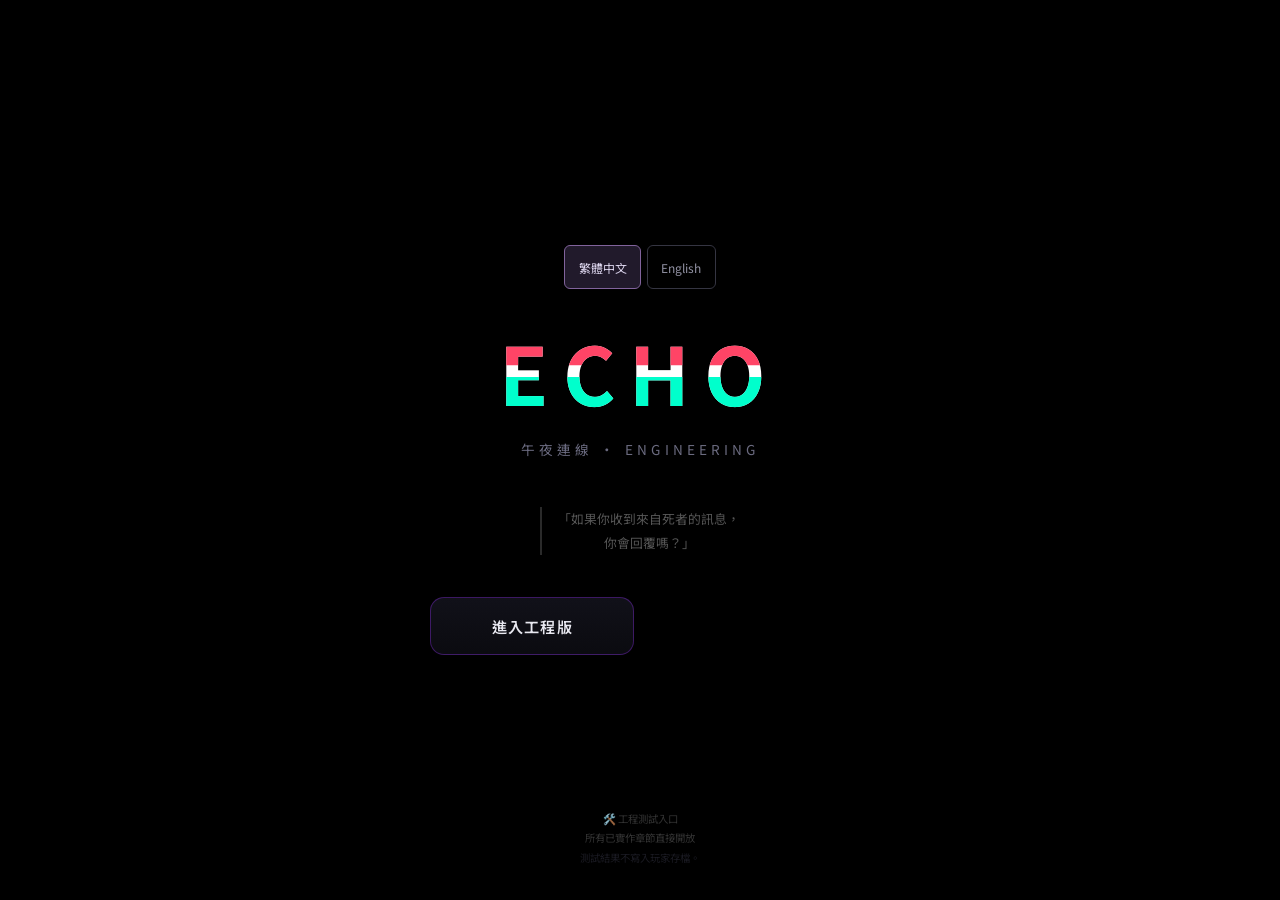
==== commit 1c975b82: "feat: add bilingual zh-TW and English build" ====
--- a/engineering.html
+++ b/engineering.html
@@ -3,14 +3,20 @@
 <head>
 <meta charset="UTF-8">
 <meta name="viewport" content="width=device-width, initial-scale=1.0, maximum-scale=1.0, user-scalable=no">
+<meta name="echo-ga4-id" content="">
 <title>午夜連線：ECHO — 工程版</title>
 <link rel="icon" href="data:,">
-<link rel="stylesheet" href="css/style.css?v=20260907-1">
+<link rel="stylesheet" href="css/style.css?v=20260907-2">
+<link rel="stylesheet" href="css/i18n.css?v=20260907-i18n1">
 </head>
 <body>
 
 <!-- ── TITLE SCREEN ── -->
 <div id="title-screen">
+  <div class="language-choice" data-language-choice role="group" aria-label="Language / 語言">
+    <button type="button" data-language="zh-TW" lang="zh-TW">繁體中文</button>
+    <button type="button" data-language="en" lang="en">English</button>
+  </div>
   <div class="tg" data-text="ECHO">ECHO</div>
   <div class="t-sub">午夜連線 · ENGINEERING</div>
   <div class="t-quote">「如果你收到來自死者的訊息，<br>你會回覆嗎？」</div>
@@ -202,16 +208,22 @@
 </div>
 
 <!-- ── SCRIPTS ── -->
-<!-- Engine 必須最先載入 -->
-<script src="js/engine.js?v=20260907-2"></script>
-<script src="js/minigames.js?v=20260906-2"></script>
-<script src="chapters/ch1-1.js?v=20260901-2"></script>
-<script src="chapters/ch2.js?v=20260902-1"></script>
-<script src="chapters/ch3.js?v=20260903-1"></script>
-<script src="chapters/ch4.js?v=20260906-2"></script>
-<script src="chapters/ch_end_normal.js?v=20260901-2"></script>
-<script src="chapters/ch5.js?v=20260901-2"></script>
-<script src="chapters/ch_origin.js?v=20260907-1"></script>
+<script src="js/locales/en.js?v=20260907-i18n1"></script>
+<script src="js/i18n.js?v=20260907-i18n1"></script>
+<script src="js/locales/en-art.js?v=20260907-i18n1"></script>
+<script src="js/i18n-art.js?v=20260907-i18n1"></script>
+<!-- Telemetry 先於 Engine 載入；GA4 ID 空白時只做本機驗證，不上傳。 -->
+<script src="js/telemetry.js?v=20260907-2"></script>
+<!-- Engine 必須在遊戲章節前載入 -->
+<script src="js/engine.js?v=20260907-3&l10n=1"></script>
+<script src="js/minigames.js?v=20260907-1&l10n=1"></script>
+<script src="chapters/ch1-1.js?v=20260901-2&l10n=1"></script>
+<script src="chapters/ch2.js?v=20260902-1&l10n=1"></script>
+<script src="chapters/ch3.js?v=20260907-1&l10n=1"></script>
+<script src="chapters/ch4.js?v=20260906-2&l10n=1"></script>
+<script src="chapters/ch_end_normal.js?v=20260907-1&l10n=1"></script>
+<script src="chapters/ch5.js?v=20260901-2&l10n=1"></script>
+<script src="chapters/ch_origin.js?v=20260907-1&l10n=1"></script>
 
 <script>
   // ── 初始化 ──
--- a/css/style.css
+++ b/css/style.css
@@ -501,9 +501,9 @@
 .archive-grid{display:grid;grid-template-columns:repeat(2,minmax(0,1fr));gap:.45rem}
 .archive-card{appearance:none;min-height:135px;border:1px solid #343345;border-radius:11px;background:linear-gradient(rgba(10,10,15,.55),rgba(10,10,15,.55)),var(--card-art);background-size:cover;color:#e7e7ef;padding:.45rem;font-family:inherit;display:flex;flex-direction:column;gap:.22rem;text-align:left}
 .archive-card.is-viewed{border-color:#8c78b7}.archive-thumb{position:relative;display:block;width:100%;height:82px;overflow:hidden;border-radius:7px}.archive-thumb>img:first-child{width:100%;height:100%;object-fit:cover;filter:brightness(.75)}.archive-thumb-frame{position:absolute;inset:0;width:100%;height:100%;object-fit:cover;mix-blend-mode:screen;opacity:.45}.archive-card b{font-size:.62rem;color:#cbbef0}.archive-card>span:last-child{font-size:.58rem;color:#8e8b9c}
-.archive-detail{min-height:62px;border:1px solid #2e2d3b;border-radius:10px;background:linear-gradient(rgba(9,9,13,.78),rgba(9,9,13,.78)),var(--detail-art);background-size:cover;color:#9c98aa;font-size:.67rem;line-height:1.55;padding:.6rem}
-
-.link-stage{min-height:300px}.link-stage .echo-mg-stage-img{filter:brightness(.5) saturate(.8)}
+.archive-detail{min-height:62px;border:1px solid #2e2d3b;border-radius:10px;background:linear-gradient(rgba(9,9,13,.78),rgba(9,9,13,.78)),var(--detail-art);background-size:cover;color:#9c98aa;font-size:.67rem;line-height:1.55;padding:.6rem;display:flex;flex-direction:column;gap:.45rem}.archive-detail-preview{display:block;width:100%;max-height:280px;object-fit:contain;border:1px solid rgba(126,112,153,.35);border-radius:8px;background:#050507}.archive-detail-preview[hidden]{display:none}.archive-detail>span{display:block}
+
+.link-stage{min-height:300px}.link-stage .echo-mg-stage-img{filter:brightness(.5) saturate(.8)}.link-reference-complete{position:absolute;inset:0;width:100%;height:100%;object-fit:contain;z-index:12;background:rgba(2,5,10,.96);opacity:0;transform:scale(.965);transition:opacity .42s ease,transform .42s ease;pointer-events:none}.link-reference-complete.is-visible{opacity:1;transform:scale(1)}
 .link-echo-node{position:absolute;left:50%;top:50%;width:29%;aspect-ratio:1;object-fit:contain;transform:translate(-50%,-50%);z-index:3;filter:drop-shadow(0 0 12px rgba(150,90,230,.28))}
 .link-node{position:absolute;transform:translate(-50%,-50%);width:92px;min-height:62px;border:1px solid #35314a;border-radius:50%;background:linear-gradient(rgba(12,10,18,.62),rgba(12,10,18,.62)),var(--node-art);background-size:cover;color:#dcd3ed;font-family:inherit;font-size:.6rem;z-index:4}
 .link-node.is-linked{border-color:#9c78d4;box-shadow:0 0 16px rgba(147,95,220,.3)}
@@ -610,3 +610,10 @@
 .neural-drift{height:100%;display:flex;flex-direction:column;background:#020302;touch-action:none;user-select:none}.nd-head{flex:0 0 auto;display:flex;justify-content:space-between;align-items:flex-start;gap:.8rem;padding:.72rem .7rem;border-bottom:1px solid #4a5048;background:#050705}.nd-head>div:first-child{display:flex;flex-direction:column;gap:.18rem;min-width:0}.nd-head b{font-size:.74rem;letter-spacing:.13em;color:#eef2eb}.nd-head span{font-size:.52rem;color:#747b72;line-height:1.45}.nd-counter{text-align:right;display:flex;flex-direction:column;gap:.1rem;flex-shrink:0}.nd-counter small{font-size:.48rem;color:#777f75;letter-spacing:.12em}.nd-counter strong{font-size:.9rem;color:#eef2eb;letter-spacing:.09em}.nd-stage{position:relative;flex:1;min-height:0;overflow:hidden;background:#020302}.nd-canvas{position:absolute;inset:0;width:100%;height:100%;display:block;image-rendering:pixelated}.nd-label{position:absolute;left:.55rem;z-index:3;font-size:.47rem;letter-spacing:.12em;background:#020302;padding:.08rem .22rem}.nd-sync{top:22%;color:#64b8ff}.nd-vital{bottom:22%;color:#ff7373}.nd-voice{position:absolute;left:50%;top:49%;transform:translate(-50%,-50%);z-index:4;min-width:55%;max-width:82%;text-align:center;opacity:0;display:flex;flex-direction:column;gap:.22rem;pointer-events:none}.nd-voice b{font-size:.48rem;color:#858d83}.nd-voice span{font-size:.7rem;color:#eef2eb;text-shadow:0 0 6px #000}.nd-voice.show{animation:ndVoice 4.5s ease both}@keyframes ndVoice{0%{opacity:0}12%,72%{opacity:1}100%{opacity:0}}.nd-feed{position:absolute;left:.5rem;right:.5rem;bottom:.55rem;z-index:5;max-height:28%;overflow:hidden;display:flex;flex-direction:column;gap:.18rem;padding:.4rem .45rem;background:rgba(0,0,0,.72);border:1px solid rgba(255,255,255,.12)}.nd-feed-line{font-size:.48rem;line-height:1.42;color:#bfc5bc}.nd-feed-line b{color:#7e867c;font-weight:400}.nd-foot{flex:0 0 auto;display:flex;justify-content:space-between;align-items:center;padding:.42rem .7rem;border-top:1px solid #454b43;background:#050705;color:#70776e;font-size:.49rem;letter-spacing:.1em}.nd-phase{color:#cdd3ca}.neural-drift.nd-tap .nd-phase{text-shadow:0 0 6px rgba(255,255,255,.6)}.neural-drift.nd-fail{animation:ndFail .38s steps(2) both}.neural-drift.nd-success .nd-phase{color:#fff}@keyframes ndFail{0%{filter:none}45%{filter:brightness(2) contrast(2)}100%{filter:brightness(0)}}
 
 @media(max-width:430px){.oracle-topline{font-size:.5rem;padding:0 .55rem}.oracle-channel-head{padding:.62rem .55rem}.oracle-log{padding:.65rem .55rem .9rem}.oracle-msg{grid-template-columns:4.5rem minmax(0,1fr);gap:.38rem;font-size:.61rem}.oracle-actions{padding:.5rem .55rem .6rem}.oracle-btn{font-size:.58rem;padding:.56rem .62rem}.oracle-roster{max-width:52%}.nd-head{padding:.58rem .55rem}.nd-head b{font-size:.66rem}.nd-head span{font-size:.47rem}.nd-counter strong{font-size:.78rem}.nd-feed-line{font-size:.44rem}.oracle-modal{padding:.6rem}.oracle-modal-card{padding:.8rem}.oracle-archive-view{min-height:150px}}
+
+/* Authored story-image reveals */
+.story-image-reveal .echo-mg-body{display:flex;flex-direction:column;gap:.55rem}.story-image-frame{width:100%;overflow:hidden;border:1px solid rgba(130,118,151,.35);border-radius:12px;background:#050608;box-shadow:0 14px 34px rgba(0,0,0,.38)}.story-image-frame img{display:block;width:100%;max-height:58dvh;object-fit:contain}.story-image-note{text-align:center;line-height:1.55}.story-image-note b{color:#d3c7e3;font-weight:600}.ssd-archive-reveal{background:linear-gradient(180deg,rgba(5,7,10,.97),rgba(2,3,5,.99))}.ssd-archive-frame img{filter:brightness(.86) saturate(.72)}
+
+/* Fake END · Offline */
+.offline-ending-scene{position:fixed;inset:0;z-index:10050;display:flex;align-items:center;justify-content:center;overflow:hidden;background:#000;color:#e6e6e8;isolation:isolate}.offline-ending-image{position:absolute;inset:0;width:100%;height:100%;object-fit:cover;object-position:center;filter:brightness(.48) saturate(.66) contrast(1.05);transition:opacity 1.1s ease}.offline-ending-vignette{position:absolute;inset:0;z-index:1;background:radial-gradient(circle at 50% 42%,transparent 20%,rgba(0,0,0,.24) 63%,rgba(0,0,0,.72) 100%),linear-gradient(180deg,rgba(0,0,0,.12),rgba(0,0,0,.2) 50%,rgba(0,0,0,.62));transition:opacity 1.1s ease}.offline-ending-copy{position:relative;z-index:2;width:min(82vw,520px);padding:1rem;text-align:center;font-size:1rem;line-height:1.9;letter-spacing:.14em;color:#e7e7e9;text-shadow:0 2px 18px #000,0 0 6px rgba(255,255,255,.08);opacity:0;transform:translateY(7px);transition:opacity .55s ease,transform .55s ease}.offline-ending-copy.is-visible{opacity:1;transform:translateY(0)}.offline-ending-copy.is-turn{color:#f0eef2;font-weight:600}.offline-ending-copy.is-small{font-size:.72rem;color:#97959d;letter-spacing:.11em}.offline-ending-scene.is-black .offline-ending-image,.offline-ending-scene.is-black .offline-ending-vignette{opacity:0}.offline-ending-scene.is-black .offline-ending-copy{opacity:0}
+@media(max-width:430px){.story-image-frame img{max-height:52dvh}.offline-ending-copy{width:86vw;font-size:.9rem}.offline-ending-copy.is-small{font-size:.66rem}}
--- a/css/i18n.css
+++ b/css/i18n.css
@@ -0,0 +1,17 @@
+.language-choice { display:flex; justify-content:center; gap:.35rem; margin:0 0 1.5rem; }
+.language-choice button { font:inherit; font-size:.75rem; color:#9292a4; background:transparent; border:1px solid #353542; border-radius:6px; padding:.65rem .85rem; min-height:44px; cursor:pointer; }
+.language-choice button[aria-pressed="true"] { color:#ded7ef; border-color:#81639c; background:#211a2b; }
+.language-choice button:focus-visible { outline:2px solid #c4a3ef; outline-offset:3px; }
+html[lang="en"] .bbl, html[lang="en"] .echo-mg, html[lang="en"] .oracle-copy { overflow-wrap:break-word; }
+html[lang="en"] .cs-desc, html[lang="en"] .cs-mode-note { letter-spacing:.02em; line-height:1.6; }
+html[lang="en"] .cs-ch, html[lang="en"] .cs-tag { letter-spacing:.04em; }
+html[lang="en"] .ce-btn, html[lang="en"] .echo-mg button { white-space:normal; }
+html[lang="en"] .t-warn { padding-inline:1rem; }
+/* Document screenshots contain source-language text. Keep the original files
+   and show a readable English document, reusing the news image's photo crop. */
+html[lang="en"] #lb-img.has-english-reading { display:none; }
+.english-evidence-reader { box-sizing:border-box; max-width:640px; width:100%; max-height:72vh; overflow:auto; padding:1.1rem; border:1px solid #41414c; border-radius:8px; background:#101017; color:#c5c5ce; text-align:left; font: .85rem/1.7 system-ui,sans-serif; letter-spacing:normal; }
+.english-evidence-reader[hidden] { display:none; }
+.english-evidence-reader h2 { margin:0 0 1rem; font-size:1rem; color:#eee; }
+.english-evidence-reader p { white-space:pre-line; }
+.english-news-photo { width:100%; aspect-ratio:624/407; background-size:144.23% 331.7%; background-position:11.2% 43.1%; border-radius:3px; }
